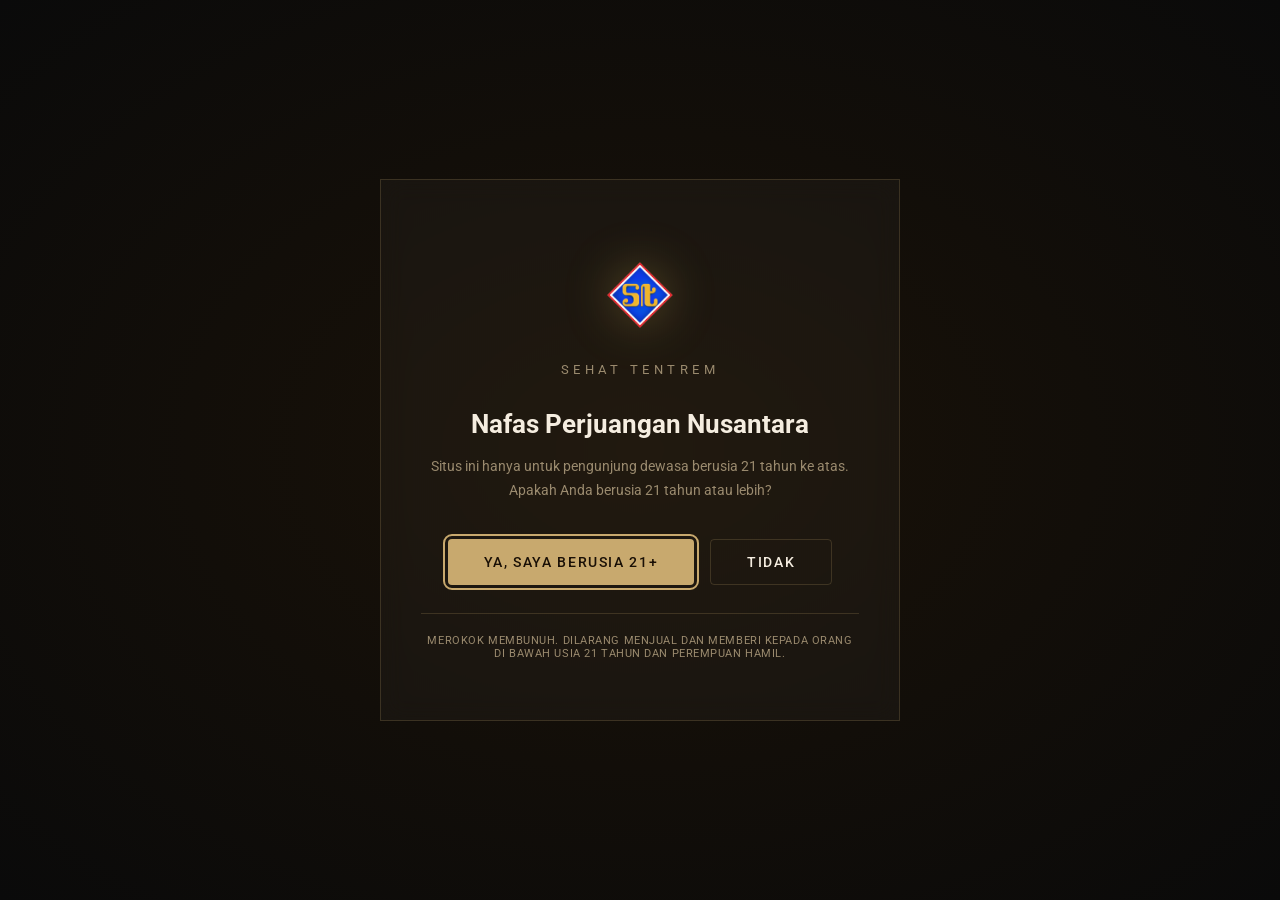
==== index.html @ 1904d0c4 "chore: sync preview from d7d0b0b" ====
<!DOCTYPE html>
<html lang="id">
<head>
  <meta name="robots" content="noindex, nofollow">
  <meta charset="UTF-8" />
  <meta name="viewport" content="width=device-width, initial-scale=1.0" />
  <title>ST Sehat Tentrem – Nafas Perjuangan Nusantara</title>
  <meta name="description" content="Informasi perusahaan dan produk Sigaret Kretek Tangan (SKT) PT Sehat Tentrem Jaya Lestari." />
  <meta name="theme-color" content="#0a0a0a" />
  <meta name="store-locator-url" content="https://info-st.com/location" />
  <meta name="store-locator-version" content="external-v1" />
  <meta name="whatsapp-fallback" content="6281335730002" />
  <link rel="icon" href="assets/images/brand/favicon.png" type="image/png" />
  <link rel="preconnect" href="https://fonts.googleapis.com" />
  <link rel="preconnect" href="https://fonts.gstatic.com" crossorigin />
  <link href="https://fonts.googleapis.com/css2?family=Roboto:ital,wght@0,300;0,400;0,500;0,700;0,900;1,400&display=swap" rel="stylesheet" />
  <link rel="stylesheet" href="assets/css/style.css" />
  <!-- Umami Analytics (Open Source) -->
  <script type="application/ld+json">
  {
    "@context": "https://schema.org",
    "@type": "Organization",
    "name": "PT Sehat Tentrem Jaya Lestari",
    "alternateName": "ST Sehat Tentrem",
    "url": "https://info-st.com/",
    "logo": "https://info-st.com/assets/images/optimized/logo-st.png",
    "telephone": "+6281335730002",
    "address": {
      "@type": "PostalAddress",
      "streetAddress": "Jln Soekarno Hatta no. 22, Nglungge, Peterongan",
      "addressLocality": "Jombang",
      "addressRegion": "Jawa Timur",
      "addressCountry": "ID"
    },
    "sameAs": [
      "https://www.instagram.com/sehattentremcenter",
      "https://www.facebook.com/SehatTentremCenter/",
      "https://www.youtube.com/@SehatTentremOfficial",
      "https://x.com/ST_sehattentrem"
    ]
  }
  </script>
</head>
<body>

  <!-- SACRED HEADER BAR -->
  <div class="sacred-bar">
    <span class="sacred-bar__text">ATAS BERKAT ROCHMAT ALLOH YANG MAHA KUASA</span>
  </div>

  <!-- AGE GATE OVERLAY -->
  <div id="age-gate" class="age-gate" role="dialog" aria-modal="true" aria-label="Verifikasi usia 21 tahun ke atas">
    <div class="age-gate__bg"></div>
    <div class="age-gate__content">
      <div class="age-gate__logo">
        <img src="assets/images/optimized/logo-st.png" width="512" height="512" alt="ST Sehat Tentrem" class="age-gate__logo-img" fetchpriority="high" decoding="async" onerror="this.style.display='none'; this.nextElementSibling.style.display='block'" />
        <span class="age-gate__logo-fallback" style="display:none">ST</span>
      </div>
      <p class="age-gate__tagline">Sehat Tentrem</p>
      <h2 class="age-gate__title">Nafas Perjuangan Nusantara</h2>
      <p class="age-gate__desc">Situs ini hanya untuk pengunjung dewasa berusia 21 tahun ke atas. Apakah Anda berusia 21 tahun atau lebih?</p>
      <div class="age-gate__actions">
        <button id="age-yes" class="btn btn--gold">Ya, Saya Berusia 21+</button>
        <button id="age-no" class="btn btn--outline">Tidak</button>
      </div>
      <p class="age-gate__warning">Merokok membunuh. Dilarang menjual dan memberi kepada orang di bawah usia 21 tahun dan perempuan hamil.</p>
    </div>
  </div>

  <!-- MAIN SITE (hidden until age verified) -->
  <div id="main-site" class="main-site hidden">

    <!-- NAVBAR -->
    <header id="navbar" class="navbar">
      <div class="navbar__inner container">
        <a href="#hero" class="navbar__logo" aria-label="Kembali ke beranda">
          <img src="assets/images/optimized/logo-st.png" width="512" height="512" alt="ST Sehat Tentrem Logo" decoding="async" onerror="this.style.display='none'; this.nextElementSibling.style.display='flex'" />
          <span class="navbar__logo-text" style="display:none">ST</span>
        </a>
        <nav class="navbar__nav" id="main-nav">
          <a href="#hero" class="nav-link">Beranda</a>
          <a href="#about" class="nav-link">Tentang Kami</a>
          <a href="#products" class="nav-link">Produk</a>
          <a href="#ambassador" class="nav-link">Ambassador</a>
          <a href="#inspirasi" class="nav-link">Event</a>
          <a href="#csr" class="nav-link">CSR</a>
          <a href="#cerita" class="nav-link">Cerita ST</a>
          <a href="#kontak" class="nav-link">Kontak</a>
          <a href="https://info-st.com/location" target="_blank" rel="noopener" class="nav-link nav-link--cta cta-store-locator" data-cta-type="nav" data-product="general">Cari Outlet</a>
        </nav>
        <button class="navbar__hamburger" id="hamburger" aria-label="Menu" aria-expanded="false">
          <span></span><span></span><span></span>
        </button>
      </div>
      <div class="navbar__backdrop" id="nav-backdrop" aria-hidden="true"></div>
    </header>

    <!-- HERO SECTION -->
    <section id="hero" class="hero">
      <div class="hero__slider" id="hero-slider">
        <div class="hero__slide active" data-background="assets/images/optimized/hero-1.jpg" style="background-image:url('assets/images/optimized/hero-1.jpg')">
          <div class="hero__slide-inner fallback-bg-1"></div>
          <div class="hero__slide-caption">Dari Jombang — Untuk Indonesia Raya</div>
        </div>
        <div class="hero__slide" data-background="assets/images/optimized/hero-2.jpg">
          <div class="hero__slide-inner fallback-bg-2"></div>
          <div class="hero__slide-caption">Nafas Perjuangan Nusantara</div>
        </div>
        <div class="hero__slide" data-background="assets/images/optimized/hero-3.jpg">
          <div class="hero__slide-inner fallback-bg-3"></div>
          <div class="hero__slide-caption">Brand Ambassador ST · Untuk Indonesia Raya</div>
        </div>
      </div>
      <!-- Aurora Gradient Overlay (Apple Style) -->
      <div class="hero__aurora">
        <div class="aurora-blob aurora-blob--1"></div>
        <div class="aurora-blob aurora-blob--2"></div>
        <div class="aurora-blob aurora-blob--3"></div>
      </div>
      <div class="hero__overlay"></div>
      <div class="hero__content container">
        <p class="hero__eyebrow">Digagas 2013 · Berdiri 2017<span class="hero__eyebrow-tag">Untuk Indonesia Raya</span></p>
        <h1 class="hero__title">
          <img src="assets/images/optimized/logo_teksST.png" width="900" height="375" alt="Sehat Tentrem" class="hero__title-img" loading="lazy" decoding="async" />
        </h1>
        <p class="hero__subtitle">Kretek warisan yang bertemu teknologi masa kini,<br>untuk kebanggaan dan kesejahteraan Indonesia.</p>
        
        <div style="display:flex; flex-direction:column; gap:16px; align-items:flex-start;">
          <button id="hero-cta-store" class="btn btn--gold hero__cta" type="button">
            <svg viewBox="0 0 24 24" width="20" height="20" fill="currentColor" style="vertical-align: text-bottom; margin-right: 8px;">
              <path d="M12 2C8.13 2 5 5.13 5 9c0 5.25 7 13 7 13s7-7.75 7-13c0-3.87-3.13-7-7-7zm0 9.5c-1.38 0-2.5-1.12-2.5-2.5s1.12-2.5 2.5-2.5 2.5 1.12 2.5 2.5-1.12 2.5-2.5 2.5z"/>
            </svg>
            Temukan Outlet Terdekat
          </button>
          
          <a id="hero-explore-link" href="#products" class="btn btn--outline btn--sm" style="border:none; border-bottom: 1px solid var(--gold); border-radius:0; padding:4px 0; color:var(--text-muted); font-size: 0.8rem; margin-top: 8px; align-self: flex-start; text-transform: uppercase;">
            Jelajahi Produk Kami <span class="explore-arrow-right">→</span><span class="explore-arrow-down" style="display:none">↓</span>
          </a>
        </div>
      </div>
      <div class="hero__dots" id="hero-dots">
        <button class="hero__dot active" type="button" data-idx="0" aria-label="Tampilkan slide 1" aria-pressed="true"></button>
        <button class="hero__dot" type="button" data-idx="1" aria-label="Tampilkan slide 2" aria-pressed="false"></button>
        <button class="hero__dot" type="button" data-idx="2" aria-label="Tampilkan slide 3" aria-pressed="false"></button>
      </div>
      <div class="hero__scroll-hint">
        <span>Scroll</span>
        <div class="hero__scroll-line"></div>
      </div>
    </section>

    <!-- MARQUEE STRIP -->
    <div class="marquee-strip">
      <div class="marquee-track">
        <span>Sehat Tentrem</span><span class="sep">✦</span>
        <span>Untuk Indonesia Raya</span><span class="sep">✦</span>
        <span>Kretek Tangan Premium</span><span class="sep">✦</span>
        <span>Sejak 2013</span><span class="sep">✦</span>
        <span>Jombang · Jawa Timur</span><span class="sep">✦</span>
        <span>Sehat Tentrem</span><span class="sep">✦</span>
        <span>Untuk Indonesia Raya</span><span class="sep">✦</span>
        <span>Kretek Tangan Premium</span><span class="sep">✦</span>
        <span>Sejak 2013</span><span class="sep">✦</span>
        <span>Jombang · Jawa Timur</span><span class="sep">✦</span>
      </div>
    </div>

    <!-- SOCIAL VALIDATION SECTION -->
    <section class="social-validation section" style="padding: 60px 0; border-bottom: 1px solid var(--border); background: var(--dark-2);">
      <div class="container" style="text-align: center;">
        <p class="section-eyebrow" style="margin-bottom: 24px;">Lebih dekat dari yang Anda kira</p>
        <div style="display: flex; justify-content: center; gap: 60px; flex-wrap: wrap;">
          <div style="display: flex; flex-direction: column; align-items: center;">
            <span class="count-up" style="font-family: 'Roboto', sans-serif; font-size: 3rem; font-weight: 700; color: var(--gold); line-height: 1;">34</span>
            <span style="font-size: 0.8rem; letter-spacing: 0.2em; text-transform: uppercase; color: var(--text-muted); margin-top: 8px;">Provinsi</span>
          </div>
          <div style="display: flex; flex-direction: column; align-items: center;">
            <span class="count-up" style="font-family: 'Roboto', sans-serif; font-size: 3rem; font-weight: 700; color: var(--gold); line-height: 1;">8600+</span>
            <span style="font-size: 0.8rem; letter-spacing: 0.2em; text-transform: uppercase; color: var(--text-muted); margin-top: 8px;">Outlet Terdata</span>
          </div>
          <div style="display: flex; flex-direction: column; align-items: center;">
            <span class="count-up" style="font-family: 'Roboto', sans-serif; font-size: 3rem; font-weight: 700; color: var(--gold); line-height: 1;">100%</span>
            <span style="font-size: 0.8rem; letter-spacing: 0.2em; text-transform: uppercase; color: var(--text-muted); margin-top: 8px;">Nusantara</span>
          </div>
        </div>
      </div>
    </section>

    <!-- ABOUT SECTION -->
    <section id="about" class="about section">
      <div class="container about__grid">
        <div class="about__image reveal-left">
          <div class="about__img-wrapper">
            <img src="assets/images/optimized/about-st.jpg" width="1280" height="720" alt="Tentang ST Sehat Tentrem" loading="lazy" decoding="async" onerror="this.parentElement.classList.add('about__img--fallback')" />
          </div>
          <div class="about__badge">
            <span class="about__badge-year">2017</span>
            <span class="about__badge-label">Berdiri Resmi</span>
          </div>
        </div>
        <div class="about__text reveal-right">
          <p class="section-eyebrow">Tentang Kami</p>
          <h2 class="section-title">Dari Jombang, <em>Untuk Indonesia Raya</em></h2>
          <p class="about__body">PT Sehat Tentrem Jaya Lestari <em>resmi berdiri pada 2017</em>, digagas sejak 2013 oleh <em>M. Subchi Azal Tsani (Mas Bechi)</em> — putra Kiai Moch. Mukhtar Mu'thi, Mursyid Thoriqoh Shiddiqiyyah. Berawal dari keprihatinan terhadap kondisi ekonomi umat, beliau merintis usaha dari lingkungan Pesantren Majma'al Bachroin Chubbul Wathon Minal Iman Shiddiqiyyah, Jombang.</p>
          <p class="about__body">Lebih dari sekadar industri rokok, ST adalah <em>gerakan dakwah</em>: dakwah keimanan kepada Allah, dakwah kemanusiaan untuk sesama, dan dakwah kealaman untuk bumi Nusantara. Setiap batang kretek yang terracik adalah wujud nyata dari semangat <em>"Untuk Indonesia Raya"</em> — membangun kemandirian ekonomi umat dari tanah Jawa Timur.</p>
          <p class="about__body">Kini ST telah berkembang menjadi ekosistem bisnis: <em>Kopi Tombo</em>, <em>Susu Tombo ST</em>, <em>ST Beverage</em>, <em>Klambi ST</em>, <em>Mumtaaj Scarf</em>, dan <em>Musik Sehat Tentrem (MST)</em> — semuanya bergerak dalam satu nafas besar: Indonesia Raya.</p>
          <div class="about__stats">
            <div class="stat-item">
              <span class="stat-num count-up">10</span>
              <span class="stat-label">Varian Produk</span>
            </div>
            <div class="stat-item">
              <span class="stat-num count-up">700+</span>
              <span class="stat-label">Karyawan</span>
            </div>
            <div class="stat-item">
              <span class="stat-num count-up">70+</span>
              <span class="stat-label">Mitra/Cabang</span>
            </div>
          </div>
        </div>
      </div>
    </section>

    <!-- PHILOSOPHY BANNER -->
    <section class="philosophy">
      <div class="philosophy__bg"></div>
      <div class="container philosophy__inner">
        <blockquote class="philosophy__quote reveal-up">
          <span class="philosophy__open-q">"</span>
          Kretek warisan yang bertemu teknologi masa kini —<br/><em>untuk kebanggaan dan kesejahteraan Indonesia.</em>
          <span class="philosophy__close-q">"</span>
        </blockquote>
      </div>
    </section>

    <!-- PRODUCTS SECTION -->
    <section id="products" class="products section">
      <div class="container">
        <div class="section-header reveal-up">
          <p class="section-eyebrow">Koleksi Produk</p>
          <h2 class="section-title">Sigaret Kretek Tangan <em>Pilihan Nusantara</em></h2>
          <p class="section-desc">Diracik dari tembakau pilihan, cengkih, jinten, dan rempah-rempah Nusantara — setiap varian ST adalah karya yang lahir dari hati, untuk Indonesia Raya.</p>
          <p class="section-note">Harga bervariasi per wilayah · <a href="https://info-st.com/location" target="_blank" rel="noopener">Cari toko terdekat →</a></p>
        </div>
        <div class="products__filter" id="products-filter" role="group" aria-label="Filter kategori produk">
          <button class="filter-chip is-active" data-filter="all" type="button" aria-pressed="true">Semua</button>
          <button class="filter-chip" data-filter="premium" type="button" aria-pressed="false">Premium</button>
          <button class="filter-chip" data-filter="seimbang" type="button" aria-pressed="false">Seimbang</button>
          <button class="filter-chip" data-filter="bold" type="button" aria-pressed="false">Bold</button>
          <button class="filter-chip" data-filter="electron" type="button" aria-pressed="false">Electron</button>
          <button class="filter-chip" data-filter="slim" type="button" aria-pressed="false">Slim</button>
          <button class="filter-chip" data-filter="putih" type="button" aria-pressed="false">Putih</button>
        </div>
        <div class="products__grid" id="products-grid" aria-live="polite">
          <div class="product-card product-card--featured reveal-up" data-delay="0" data-category="bold" id="product-matursuwon">
            <div class="product-card__img-wrap">
              <img src="assets/images/optimized/product-matursuwun.jpg" width="1200" height="720" alt="Matur Suwon SM" loading="lazy" decoding="async" onerror="this.parentElement.classList.add('product-card__img--fallback')" />
              <div class="product-card__overlay"><a href="https://info-st.com/location" target="_blank" rel="noopener" class="btn btn--gold btn--sm">Cari Toko</a></div>
            </div>
            <div class="product-card__info">
              <h3 class="product-card__name">Matur Suwon SM</h3>
              <p class="product-card__desc">Matur Suwon SM adalah varian Sehat Tentrem dengan harga paling terjangkau namun dengan rasa yang tidak kalah dari varian lainnya. Varian SM menghasilkan rasa yang lebih gurih dan tebal, tapi masih tetap halus. Dalam bahasa Jawa Matur Suwon berarti “Terima Kasih”, wujud rasa terima kasih kami untuk Rakyat Indonesia.</p>
              <div class="product-card__footer">
                <span class="product-card__tag">SKT · Bold</span>
                <a href="https://info-st.com/location" target="_blank" rel="noopener" class="product-card__action cta-store-locator" data-cta-type="product-card" data-product="matur-suwon">Cari Outlet <span aria-hidden="true">→</span></a>
              </div>
            </div>
          </div>
          <div class="product-card product-card--featured reveal-up" data-delay="50" data-category="bold" id="product-raos-ngeten-puron">
            <div class="product-card__img-wrap">
              <img src="assets/images/optimized/product-raos-ngeten-puron.jpg" width="1200" height="720" alt="Raos Ngeten Puron" loading="lazy" decoding="async" onerror="this.parentElement.classList.add('product-card__img--fallback')" />
              <div class="product-card__overlay"><a href="https://info-st.com/location" target="_blank" rel="noopener" class="btn btn--gold btn--sm">Cari Toko</a></div>
            </div>
            <div class="product-card__info">
              <h3 class="product-card__name">Raos Ngeten Puron</h3>
              <p class="product-card__desc">Kretek Sehat Tentrem Raos Ngeten Puron mengandung tembakau yang diformulasikan dengan berbagai jenis rempah-rempah. Rasanya yang paling tebal di antara varian Sehat Tentrem lainnya membuat Raos Ngeten Puron cocok untuk penikmat rasa yang kuat. Dari segi nama, “Raos Ngeten Puron” memiliki makna sifat yang menerima apa adanya.</p>
              <div class="product-card__footer">
                <span class="product-card__tag">SKT · Bold</span>
                <a href="https://info-st.com/location" target="_blank" rel="noopener" class="product-card__action cta-store-locator" data-cta-type="product-card" data-product="raos-ngeten-puron">Cari Outlet <span aria-hidden="true">→</span></a>
              </div>
            </div>
          </div>
          <div class="product-card product-card--featured reveal-up" data-delay="100" data-category="seimbang" id="product-raos-ngeten-mawon">
            <div class="product-card__img-wrap">
              <img src="assets/images/optimized/product-raos-ngeten-mawon.jpg" width="1200" height="720" alt="Raos Ngeten Mawon" loading="lazy" decoding="async" onerror="this.parentElement.classList.add('product-card__img--fallback')" />
              <div class="product-card__overlay"><a href="https://info-st.com/location" target="_blank" rel="noopener" class="btn btn--gold btn--sm">Cari Toko</a></div>
            </div>
            <div class="product-card__info">
              <h3 class="product-card__name">Raos Ngeten Mawon</h3>
              <p class="product-card__desc">Rasa Raos Ngeten Mawon seimbang antara kuat dan halus. Tembakau yang digunakan berkualitas medium, namun masih lebih tinggi kualitasnya dibandingkan Matur Suwon dan Raos Ngeten Puron. Campuran rempah-rempahnya mirip dengan varian premium ST, sehingga penikmatnya dapat merasakan sedikit cita rasa premium dengan harga yang lebih terjangkau.</p>
              <div class="product-card__footer">
                <span class="product-card__tag">SKT · Seimbang</span>
                <a href="https://info-st.com/location" target="_blank" rel="noopener" class="product-card__action cta-store-locator" data-cta-type="product-card" data-product="raos-ngeten-mawon">Cari Outlet <span aria-hidden="true">→</span></a>
              </div>
            </div>
          </div>
          <div class="product-card product-card--secondary reveal-up" data-delay="150" data-category="seimbang" id="product-merah-putih">
            <div class="product-card__img-wrap">
              <img src="assets/images/optimized/product-merahputih.jpg" width="1200" height="720" alt="Merah Putih" loading="lazy" decoding="async" onerror="this.parentElement.classList.add('product-card__img--fallback')" />
              <div class="product-card__overlay"><a href="https://info-st.com/location" target="_blank" rel="noopener" class="btn btn--gold btn--sm">Cari Toko</a></div>
            </div>
            <div class="product-card__info">
              <h3 class="product-card__name">Merah Putih</h3>
              <p class="product-card__desc">Merah Putih awalnya dirilis dalam rangka mensyukuri nikmat kemerdekaan bangsa Indonesia dan berdirinya NKRI pada bulan Agustus, kemudian diproduksi menjadi varian tetap Kretek Sehat Tentrem. Merah Putih memiliki rasa yang halus dan gurih, terbuat dari tembakau berkualitas dan formulasi campuran rempah-rempah. Kini hadir dengan kualitas rasa yang makin stabil dan kemasan baru.</p>
              <div class="product-card__footer">
                <span class="product-card__tag">SKT · Seimbang</span>
                <a href="https://info-st.com/location" target="_blank" rel="noopener" class="product-card__action cta-store-locator" data-cta-type="product-card" data-product="merah-putih">Cari Outlet <span aria-hidden="true">→</span></a>
              </div>
            </div>
          </div>
          <div class="product-card product-card--secondary reveal-up" data-delay="200" data-category="electron" id="product-blokosutho">
            <div class="product-card__img-wrap">
              <img src="assets/images/optimized/product-blokosutho.jpg" width="1200" height="720" alt="Alastu Blokosutho" loading="lazy" decoding="async" onerror="this.parentElement.classList.add('product-card__img--fallback')" />
              <div class="product-card__overlay"><a href="https://info-st.com/location" target="_blank" rel="noopener" class="btn btn--gold btn--sm">Cari Toko</a></div>
            </div>
            <div class="product-card__info">
              <h3 class="product-card__name">Alastu Blokosutho</h3>
              <p class="product-card__desc">Alastu Blokosutho — dalam bahasa Jawa, Blokosutho berarti “terus terang” atau “apa adanya”. Terbuat dari tembakau kualitas tinggi dan formulasi rempah-rempah khusus. Alastu Blokosutho memiliki rasa yang khas dengan kekayaan rempah-rempah yang terkandung di dalamnya.</p>
              <div class="product-card__footer">
                <span class="product-card__tag">SKT · Electron</span>
                <a href="https://info-st.com/location" target="_blank" rel="noopener" class="product-card__action cta-store-locator" data-cta-type="product-card" data-product="blokosutho">Cari Outlet <span aria-hidden="true">→</span></a>
              </div>
            </div>
          </div>
          <div class="product-card product-card--secondary reveal-up" data-delay="250" data-category="slim" id="product-getszemani">
            <div class="product-card__img-wrap">
              <img src="assets/images/optimized/product-getzemani.jpg" width="1200" height="720" alt="Getszemani" loading="lazy" decoding="async" onerror="this.parentElement.classList.add('product-card__img--fallback')" />
              <div class="product-card__overlay"><a href="https://info-st.com/location" target="_blank" rel="noopener" class="btn btn--gold btn--sm">Cari Toko</a></div>
            </div>
            <div class="product-card__info">
              <h3 class="product-card__name">Getszemani</h3>
              <p class="product-card__desc">Getszemani merupakan satu-satunya kretek Sehat Tentrem yang mempunyai siluet ramping (slim). Rasanya khas kretek namun tetap halus dan ringan untuk dihisap — perpaduan yang cocok antara kretek dan slim. Cocok untuk Anda yang sebelumnya terbiasa dengan rokok berfilter dan ingin mulai menjelajahi kretek. Nama Getszemani diambil dari Getsemani atau Gethsemane, nama sebuah taman di kaki Bukit Zaitun di timur Yerusalem.</p>
              <div class="product-card__footer">
                <span class="product-card__tag">SKT · Slim</span>
                <a href="https://info-st.com/location" target="_blank" rel="noopener" class="product-card__action cta-store-locator" data-cta-type="product-card" data-product="gets-zemani">Cari Outlet <span aria-hidden="true">→</span></a>
              </div>
            </div>
          </div>
          <div class="product-card product-card--secondary reveal-up" data-delay="300" data-category="premium" id="product-raos-paling-eco">
            <div class="product-card__img-wrap">
              <img src="assets/images/optimized/product-raos-paling-eco.jpg" width="1200" height="720" alt="Raos Paling Eco" loading="lazy" decoding="async" onerror="this.parentElement.classList.add('product-card__img--fallback')" />
              <div class="product-card__overlay"><a href="https://info-st.com/location" target="_blank" rel="noopener" class="btn btn--gold btn--sm">Cari Toko</a></div>
            </div>
            <div class="product-card__info">
              <h3 class="product-card__name">Raos Paling Eco</h3>
              <p class="product-card__desc">Raos Paling Eco dalam bahasa Jawa berarti “Rasa Paling Enak”. Terbuat dari tembakau dan cengkeh berkualitas, diformulasikan dengan rempah-rempah dan campuran madu murni yang bermutu tinggi. Rasanya nikmat, sedap, manis, halus, dan beraroma harum. Meskipun ukurannya relatif panjang, Raos Paling Eco tetap ringan untuk dihisap dan nyaman di tenggorokan.</p>
              <div class="product-card__footer">
                <span class="product-card__tag">SKT · Premium</span>
                <a href="https://info-st.com/location" target="_blank" rel="noopener" class="product-card__action cta-store-locator" data-cta-type="product-card" data-product="raos-paling-eco">Cari Outlet <span aria-hidden="true">→</span></a>
              </div>
            </div>
          </div>
          <div class="product-card product-card--secondary reveal-up" data-delay="350" data-category="putih" id="product-cafetin">
            <div class="product-card__img-wrap">
              <img src="assets/images/optimized/product-cafetin.jpg" width="1200" height="720" alt="Alastu Caffetin" loading="lazy" decoding="async" onerror="this.parentElement.classList.add('product-card__img--fallback')" />
              <div class="product-card__overlay"><a href="https://info-st.com/location" target="_blank" rel="noopener" class="btn btn--gold btn--sm">Cari Toko</a></div>
            </div>
            <div class="product-card__info">
              <h3 class="product-card__name">Alastu Caffetin</h3>
              <p class="product-card__desc">Alastu Caffetin merupakan rokok kretek putih — sebuah pernyataan yang melawan paradigma bahwa rokok putih adalah rokok berfilter. Caffetin adalah singkatan dari “Caffeine” dan “Nicotine”. Seperti namanya, Alastu Caffetin didominasi kandungan kafein dan nikotin. Dari campuran tembakau serta formulasi khusus rempah-rempah berkualitas tinggi, rasanya ringan ketika dihisap namun tetap gurih dan nikmat.</p>
              <div class="product-card__footer">
                <span class="product-card__tag">SKT Putih · Caffeine</span>
                <a href="https://info-st.com/location" target="_blank" rel="noopener" class="product-card__action cta-store-locator" data-cta-type="product-card" data-product="alastu-caffetin">Cari Outlet <span aria-hidden="true">→</span></a>
              </div>
            </div>
          </div>
          <div class="product-card product-card--secondary reveal-up" data-delay="400" data-category="premium" id="product-rpe-spesial-oxy">
            <div class="product-card__img-wrap">
              <img src="assets/images/optimized/product-rpe-spesial-oxy.jpg" width="1200" height="720" alt="Raos Paling Eco Spesial Oxy" loading="lazy" decoding="async" onerror="this.parentElement.classList.add('product-card__img--fallback')" />
              <div class="product-card__overlay"><a href="https://info-st.com/location" target="_blank" rel="noopener" class="btn btn--gold btn--sm">Cari Toko</a></div>
            </div>
            <div class="product-card__info">
              <h3 class="product-card__name">RPE Spesial Oxy</h3>
              <p class="product-card__desc">Sedikit berbeda dengan Raos Paling Eco, Raos Paling Eco Spesial Oxy memiliki sensasi yang unik sesuai dengan namanya. Disertai boost oxygen melalui teknologi Oxytron, varian ini menawarkan pengalaman rasa yang lebih hidup. Tembakau dan cengkeh berkualitas tinggi dengan formulasi rasa dari rempah-rempah Indonesia menciptakan hentakan rasa yang lebih tajam, namun dengan hisapan yang tetap smooth.</p>
              <div class="product-card__footer">
                <span class="product-card__tag">SKT · Oxytron</span>
                <a href="https://info-st.com/location" target="_blank" rel="noopener" class="product-card__action cta-store-locator" data-cta-type="product-card" data-product="rpe-spesial-oxy">Cari Outlet <span aria-hidden="true">→</span></a>
              </div>
            </div>
          </div>
          <div class="product-card product-card--secondary reveal-up" data-delay="450" data-category="premium" id="product-syifaa">
            <div class="product-card__img-wrap">
              <img src="assets/images/optimized/product-syifa.jpg" width="1200" height="720" alt="Syifaa" loading="lazy" decoding="async" onerror="this.parentElement.classList.add('product-card__img--fallback')" />
              <div class="product-card__overlay"><a href="https://info-st.com/location" target="_blank" rel="noopener" class="btn btn--gold btn--sm">Cari Toko</a></div>
            </div>
            <div class="product-card__info">
              <h3 class="product-card__name">Syifaa</h3>
              <p class="product-card__desc">Penamaan “Syifaa” berdasarkan kata dalam bahasa Arab Syifaa’ (شِفَاء) yang berarti “obat”. Di dalam kandungan Syifaa’ terdapat tembakau dengan kualitas terbaik di antara varian yang lain, dilengkapi formulasi dari campuran rempah-rempah yang lebih intens, serta madu murni dengan mutu tertinggi. Ukurannya yang lebih panjang menjadikannya varian ultra premium Sehat Tentrem.</p>
              <div class="product-card__footer">
                <span class="product-card__tag">SKT · Ultra Premium</span>
                <a href="https://info-st.com/location" target="_blank" rel="noopener" class="product-card__action cta-store-locator" data-cta-type="product-card" data-product="syifaa">Cari Outlet <span aria-hidden="true">→</span></a>
              </div>
            </div>
          </div>
        </div>
        <button class="products__more btn btn--outline" id="products-more" type="button" aria-expanded="false">Lihat semua produk <span aria-hidden="true">↓</span></button>
      </div>
    </section>

    <!-- BRAND AMBASSADOR SECTION -->
    <section id="ambassador" class="ambassador section section--dark">
      <div class="container">
        <div class="section-header reveal-up">
          <p class="section-eyebrow">Brand Ambassador</p>
          <h2 class="section-title">Wajah <em>Sehat Tentrem</em></h2>
          <p class="section-desc">Mereka yang mewakili semangat "Untuk Indonesia Raya" — jiwa-jiwa autentik yang menginspirasi jutaan insan Indonesia.</p>
        </div>
        <div class="ambassador__grid">
          <a class="amb-card reveal-up" data-delay="0"
             href="https://www.instagram.com/indraqadarsih/"
             target="_blank" rel="noopener noreferrer"
             aria-label="Lihat Instagram Indra Q (@indraqadarsih)">
            <div class="amb-card__img">
              <img src="assets/images/optimized/ambassador-indra.jpg" width="900" height="1125" alt="Indra Q – Brand Ambassador ST" loading="lazy" decoding="async" />
              <div class="amb-card__overlay" aria-hidden="true">
                <svg class="amb-card__ig-icon" viewBox="0 0 24 24" fill="currentColor">
                  <path d="M12 2.163c3.204 0 3.584.012 4.85.07 3.252.148 4.771 1.691 4.919 4.919.058 1.265.069 1.645.069 4.849 0 3.205-.012 3.584-.069 4.849-.149 3.225-1.664 4.771-4.919 4.919-1.266.058-1.644.07-4.85.07-3.204 0-3.584-.012-4.849-.07-3.26-.149-4.771-1.699-4.919-4.92-.058-1.265-.07-1.644-.07-4.849 0-3.204.013-3.583.07-4.849.149-3.227 1.664-4.771 4.919-4.919 1.266-.057 1.645-.069 4.849-.069zm0-2.163C8.741 0 8.333.014 7.053.072 2.695.272.273 2.69.073 7.052.014 8.333 0 8.741 0 12c0 3.259.014 3.668.072 4.948.2 4.358 2.618 6.78 6.98 6.98C8.333 23.986 8.741 24 12 24s3.668-.014 4.948-.072c4.354-.2 6.782-2.618 6.979-6.98.059-1.28.073-1.689.073-4.948 0-3.259-.014-3.667-.072-4.947-.196-4.354-2.617-6.78-6.979-6.98C15.668.014 15.259 0 12 0zm0 5.838a6.162 6.162 0 100 12.324 6.162 6.162 0 000-12.324zM12 16a4 4 0 110-8 4 4 0 010 8zm6.406-11.845a1.44 1.44 0 100 2.881 1.44 1.44 0 000-2.881z"/>
                </svg>
                <span class="amb-card__ig-label">Lihat Instagram</span>
                <span class="amb-card__ig-handle">@indraqadarsih</span>
              </div>
            </div>
            <div class="amb-card__info">
              <h3 class="amb-card__name">Indra Q</h3>
              <p class="amb-card__role">Brand Ambassador</p>
              <span class="amb-card__ig-chip" aria-hidden="true">
                <svg class="amb-card__ig-icon-mini" viewBox="0 0 24 24" fill="currentColor"><path d="M12 2.163c3.204 0 3.584.012 4.85.07 3.252.148 4.771 1.691 4.919 4.919.058 1.265.069 1.645.069 4.849 0 3.205-.012 3.584-.069 4.849-.149 3.225-1.664 4.771-4.919 4.919-1.266.058-1.644.07-4.85.07-3.204 0-3.584-.012-4.849-.07-3.26-.149-4.771-1.699-4.919-4.92-.058-1.265-.07-1.644-.07-4.849 0-3.204.013-3.583.07-4.849.149-3.227 1.664-4.771 4.919-4.919 1.266-.057 1.645-.069 4.849-.069zm0-2.163C8.741 0 8.333.014 7.053.072 2.695.272.273 2.69.073 7.052.014 8.333 0 8.741 0 12c0 3.259.014 3.668.072 4.948.2 4.358 2.618 6.78 6.98 6.98C8.333 23.986 8.741 24 12 24s3.668-.014 4.948-.072c4.354-.2 6.782-2.618 6.979-6.98.059-1.28.073-1.689.073-4.948 0-3.259-.014-3.667-.072-4.947-.196-4.354-2.617-6.78-6.979-6.98C15.668.014 15.259 0 12 0zm0 5.838a6.162 6.162 0 100 12.324 6.162 6.162 0 000-12.324zM12 16a4 4 0 110-8 4 4 0 010 8zm6.406-11.845a1.44 1.44 0 100 2.881 1.44 1.44 0 000-2.881z"/></svg>
                @indraqadarsih
              </span>
            </div>
          </a>
          <a class="amb-card reveal-up" data-delay="150"
             href="https://www.instagram.com/indrobass/"
             target="_blank" rel="noopener noreferrer"
             aria-label="Lihat Instagram Indro H (@indrobass)">
            <div class="amb-card__img">
              <img src="assets/images/optimized/ambassador-indro.jpg" width="900" height="1125" alt="Indro H – Brand Ambassador ST" loading="lazy" decoding="async" />
              <div class="amb-card__overlay" aria-hidden="true">
                <svg class="amb-card__ig-icon" viewBox="0 0 24 24" fill="currentColor">
                  <path d="M12 2.163c3.204 0 3.584.012 4.85.07 3.252.148 4.771 1.691 4.919 4.919.058 1.265.069 1.645.069 4.849 0 3.205-.012 3.584-.069 4.849-.149 3.225-1.664 4.771-4.919 4.919-1.266.058-1.644.07-4.85.07-3.204 0-3.584-.012-4.849-.07-3.26-.149-4.771-1.699-4.919-4.92-.058-1.265-.07-1.644-.07-4.849 0-3.204.013-3.583.07-4.849.149-3.227 1.664-4.771 4.919-4.919 1.266-.057 1.645-.069 4.849-.069zm0-2.163C8.741 0 8.333.014 7.053.072 2.695.272.273 2.69.073 7.052.014 8.333 0 8.741 0 12c0 3.259.014 3.668.072 4.948.2 4.358 2.618 6.78 6.98 6.98C8.333 23.986 8.741 24 12 24s3.668-.014 4.948-.072c4.354-.2 6.782-2.618 6.979-6.98.059-1.28.073-1.689.073-4.948 0-3.259-.014-3.667-.072-4.947-.196-4.354-2.617-6.78-6.979-6.98C15.668.014 15.259 0 12 0zm0 5.838a6.162 6.162 0 100 12.324 6.162 6.162 0 000-12.324zM12 16a4 4 0 110-8 4 4 0 010 8zm6.406-11.845a1.44 1.44 0 100 2.881 1.44 1.44 0 000-2.881z"/>
                </svg>
                <span class="amb-card__ig-label">Lihat Instagram</span>
                <span class="amb-card__ig-handle">@indrobass</span>
              </div>
            </div>
            <div class="amb-card__info">
              <h3 class="amb-card__name">Indro H</h3>
              <p class="amb-card__role">Brand Ambassador</p>
              <span class="amb-card__ig-chip" aria-hidden="true">
                <svg class="amb-card__ig-icon-mini" viewBox="0 0 24 24" fill="currentColor"><path d="M12 2.163c3.204 0 3.584.012 4.85.07 3.252.148 4.771 1.691 4.919 4.919.058 1.265.069 1.645.069 4.849 0 3.205-.012 3.584-.069 4.849-.149 3.225-1.664 4.771-4.919 4.919-1.266.058-1.644.07-4.85.07-3.204 0-3.584-.012-4.849-.07-3.26-.149-4.771-1.699-4.919-4.92-.058-1.265-.07-1.644-.07-4.849 0-3.204.013-3.583.07-4.849.149-3.227 1.664-4.771 4.919-4.919 1.266-.057 1.645-.069 4.849-.069zm0-2.163C8.741 0 8.333.014 7.053.072 2.695.272.273 2.69.073 7.052.014 8.333 0 8.741 0 12c0 3.259.014 3.668.072 4.948.2 4.358 2.618 6.78 6.98 6.98C8.333 23.986 8.741 24 12 24s3.668-.014 4.948-.072c4.354-.2 6.782-2.618 6.979-6.98.059-1.28.073-1.689.073-4.948 0-3.259-.014-3.667-.072-4.947-.196-4.354-2.617-6.78-6.979-6.98C15.668.014 15.259 0 12 0zm0 5.838a6.162 6.162 0 100 12.324 6.162 6.162 0 000-12.324zM12 16a4 4 0 110-8 4 4 0 010 8zm6.406-11.845a1.44 1.44 0 100 2.881 1.44 1.44 0 000-2.881z"/></svg>
                @indrobass
              </span>
            </div>
          </a>
          <a class="amb-card reveal-up" data-delay="300"
             href="https://www.instagram.com/payburman/"
             target="_blank" rel="noopener noreferrer"
             aria-label="Lihat Instagram Pay (@payburman)">
            <div class="amb-card__img">
              <img src="assets/images/optimized/ambassador-pay.jpg" width="896" height="1200" alt="Pay – Brand Ambassador ST" loading="lazy" decoding="async" />
              <div class="amb-card__overlay" aria-hidden="true">
                <svg class="amb-card__ig-icon" viewBox="0 0 24 24" fill="currentColor">
                  <path d="M12 2.163c3.204 0 3.584.012 4.85.07 3.252.148 4.771 1.691 4.919 4.919.058 1.265.069 1.645.069 4.849 0 3.205-.012 3.584-.069 4.849-.149 3.225-1.664 4.771-4.919 4.919-1.266.058-1.644.07-4.85.07-3.204 0-3.584-.012-4.849-.07-3.26-.149-4.771-1.699-4.919-4.92-.058-1.265-.07-1.644-.07-4.849 0-3.204.013-3.583.07-4.849.149-3.227 1.664-4.771 4.919-4.919 1.266-.057 1.645-.069 4.849-.069zm0-2.163C8.741 0 8.333.014 7.053.072 2.695.272.273 2.69.073 7.052.014 8.333 0 8.741 0 12c0 3.259.014 3.668.072 4.948.2 4.358 2.618 6.78 6.98 6.98C8.333 23.986 8.741 24 12 24s3.668-.014 4.948-.072c4.354-.2 6.782-2.618 6.979-6.98.059-1.28.073-1.689.073-4.948 0-3.259-.014-3.667-.072-4.947-.196-4.354-2.617-6.78-6.979-6.98C15.668.014 15.259 0 12 0zm0 5.838a6.162 6.162 0 100 12.324 6.162 6.162 0 000-12.324zM12 16a4 4 0 110-8 4 4 0 010 8zm6.406-11.845a1.44 1.44 0 100 2.881 1.44 1.44 0 000-2.881z"/>
                </svg>
                <span class="amb-card__ig-label">Lihat Instagram</span>
                <span class="amb-card__ig-handle">@payburman</span>
              </div>
            </div>
            <div class="amb-card__info">
              <h3 class="amb-card__name">Pay</h3>
              <p class="amb-card__role">Brand Ambassador</p>
              <span class="amb-card__ig-chip" aria-hidden="true">
                <svg class="amb-card__ig-icon-mini" viewBox="0 0 24 24" fill="currentColor"><path d="M12 2.163c3.204 0 3.584.012 4.85.07 3.252.148 4.771 1.691 4.919 4.919.058 1.265.069 1.645.069 4.849 0 3.205-.012 3.584-.069 4.849-.149 3.225-1.664 4.771-4.919 4.919-1.266.058-1.644.07-4.85.07-3.204 0-3.584-.012-4.849-.07-3.26-.149-4.771-1.699-4.919-4.92-.058-1.265-.07-1.644-.07-4.849 0-3.204.013-3.583.07-4.849.149-3.227 1.664-4.771 4.919-4.919 1.266-.057 1.645-.069 4.849-.069zm0-2.163C8.741 0 8.333.014 7.053.072 2.695.272.273 2.69.073 7.052.014 8.333 0 8.741 0 12c0 3.259.014 3.668.072 4.948.2 4.358 2.618 6.78 6.98 6.98C8.333 23.986 8.741 24 12 24s3.668-.014 4.948-.072c4.354-.2 6.782-2.618 6.979-6.98.059-1.28.073-1.689.073-4.948 0-3.259-.014-3.667-.072-4.947-.196-4.354-2.617-6.78-6.979-6.98C15.668.014 15.259 0 12 0zm0 5.838a6.162 6.162 0 100 12.324 6.162 6.162 0 000-12.324zM12 16a4 4 0 110-8 4 4 0 010 8zm6.406-11.845a1.44 1.44 0 100 2.881 1.44 1.44 0 000-2.881z"/></svg>
                @payburman
              </span>
            </div>
          </a>
        </div>
      </div>
    </section>

    <!-- EVENT SECTION -->
    <section id="inspirasi" class="inspirasi section section--dark">
      <div class="container">
        <div class="section-header reveal-up">
          <p class="section-eyebrow">Event Terbaru</p>
          <h2 class="section-title">Hadir <em>Di Tengah Masyarakat</em></h2>
          <p class="section-desc">Berbagai kegiatan dan partisipasi Sehat Tentrem dalam merawat budaya dan kebersamaan.</p>
        </div>
        <div class="inspirasi__grid" id="inspirasi-grid">
          <a href="https://www.instagram.com/p/DW3c5mqkcPz/" target="_blank" rel="noopener" class="insp-card reveal-up" style="text-decoration:none; color:inherit;" data-delay="0">
            <div class="insp-card__img">
              <img src="assets/images/optimized/event-jazz-bandung.jpg" width="900" height="900" alt="Jazzy Friday with Indro Hardjodikoro" loading="lazy" decoding="async" onerror="this.parentElement.classList.add('insp-card__img--fallback-1')" />
            </div>
            <div class="insp-card__body">
              <span class="insp-card__cat">Musik & Budaya</span>
              <h3 class="insp-card__title">Jazzy Friday with Indro Hardjodikoro</h3>
              <p class="insp-card__text">Intimate Jazz Night bersama ambassador ST, Indro Hardjodikoro di Ruang Putih Bandung.</p>
              <span class="insp-card__soon" style="color:var(--gold); border-color:var(--gold)">Lihat di Instagram →</span>
            </div>
          </a>
          <a href="https://www.instagram.com/p/DVP5914EQIc/" target="_blank" rel="noopener" class="insp-card reveal-up" style="text-decoration:none; color:inherit;" data-delay="100">
            <div class="insp-card__img">
              <img src="assets/images/optimized/event-ramadan-mojokerto.jpg" width="900" height="900" alt="Ramadhan Kampoeng Majapahit" loading="lazy" decoding="async" onerror="this.parentElement.classList.add('insp-card__img--fallback-2')" />
            </div>
            <div class="insp-card__body">
              <span class="insp-card__cat">Event Ramadhan</span>
              <h3 class="insp-card__title">Ramadhan Kampoeng Majapahit</h3>
              <p class="insp-card__text">Berbagi inspirasi, cerita, dan suasana hangat Ramadhan bersama Sehat Tentrem di Mojokerto.</p>
              <span class="insp-card__soon" style="color:var(--gold); border-color:var(--gold)">Lihat di Instagram →</span>
            </div>
          </a>
          <a href="https://www.instagram.com/p/DTfHX-eEV7p/" target="_blank" rel="noopener" class="insp-card reveal-up" style="text-decoration:none; color:inherit;" data-delay="200">
            <div class="insp-card__img">
              <img src="assets/images/optimized/event-isra-miraj.jpg" width="900" height="900" alt="Pengajian Tasyakkuran Isro' Mi'roj" loading="lazy" decoding="async" onerror="this.parentElement.classList.add('insp-card__img--fallback-3')" />
            </div>
            <div class="insp-card__body">
              <span class="insp-card__cat">Religi & Budaya</span>
              <h3 class="insp-card__title">Pengajian Tasyakkuran Isro' Mi'roj</h3>
              <p class="insp-card__text">ST memeriahkan Pengajian Tasyakkuran Isro' Mi'roj Nabi Muhammad SAW dan Hari Shiddiqiyyah 1447 H.</p>
              <span class="insp-card__soon" style="color:var(--gold); border-color:var(--gold)">Lihat di Instagram →</span>
            </div>
          </a>
        </div>
      </div>
    </section>

    <!-- CERITA ST SECTION -->
    <section id="cerita" class="cerita section">
      <div class="container">
        <div class="section-header reveal-up">
          <p class="section-eyebrow">PERJALANAN ST</p>
          <h2 class="section-title">Perjalanan <em>Menemani Nusantara</em></h2>
        </div>
        <div class="timeline" id="timeline-container">
          <div class="timeline__item timeline-epic">
            <div class="timeline__dot"></div>
            <div class="timeline__content">
              <span class="timeline__year">2013</span>
              <h3 class="timeline__title">Awal Mula Peramuan Resep</h3>
              <p class="timeline__desc">Di lingkungan Pesantren Shiddiqiyyah, Jombang — M. Subchi Azal Tsani, Founder Sehat Tentrem, mulai merintis resep kretek dengan cita rasa Nusantara. Empat tahun proses pencarian: memilih tembakau, menakar cengkih, dan meramu rempah di bumi Indonesia. Sebuah perjalanan penemuan resep kretek terbaik, dengan satu nafas: <em>Untuk Indonesia Raya</em>.</p>
            </div>
          </div>
          <div class="timeline__item timeline-epic">
            <div class="timeline__dot"></div>
            <div class="timeline__content">
              <span class="timeline__year">2017</span>
              <h3 class="timeline__title">Berdiri Resmi PR Sehat Tentrem Jaya Lestari</h3>
              <p class="timeline__desc">Setelah resep matang dan formula stabil, ST resmi berdiri sebagai PR Sehat Tentrem Jaya Lestari yang berlokasi di Kabuh, Jombang, Jawa Timur. Ini merupakan titik ekspansi Sehat Tentrem ke berbagai perjuru Indonesia.</p>
            </div>
          </div>
          <div class="timeline__item timeline-epic">
            <div class="timeline__dot"></div>
            <div class="timeline__content">
              <span class="timeline__year">2019</span>
              <h3 class="timeline__title">Lahirnya Ekosistem ST Group</h3>
              <p class="timeline__desc">Seiring berjalannya waktu, ST berkembang melampaui kretek — lahirnya Kopi Tombo ST, Susu Tombo ST, Klambi ST, dan Musik Sehat Tentrem (MST) sebagai satu ekosistem bisnis terintegrasi yang saling menguatkan.</p>
            </div>
          </div>
          <div class="timeline__item timeline-epic">
            <div class="timeline__dot"></div>
            <div class="timeline__content">
              <span class="timeline__year">2022</span>
              <h3 class="timeline__title">Peningkatan Bisnis</h3>
              <p class="timeline__desc">Dengan ratusan karyawan, jaringan agen di 34 provinsi, dan program CSR aktif — pada tahun 2022 PR Sehat Tentrem Jaya Lestari resmi berganti menjadi PT Sehat Tentrem Jaya Lestari, menandai awal peningkatan yang makin pesat.</p>
            </div>
          </div>
          <div class="timeline__item timeline-epic">
            <div class="timeline__dot"></div>
            <div class="timeline__content">
              <span class="timeline__year">2026</span>
              <h3 class="timeline__title">Kini — Babak Baru Pertumbuhan</h3>
              <p class="timeline__desc">Memasuki tahun 2026, ST menapaki babak baru: penguatan ekosistem distribusi, kolaborasi dengan mitra di seluruh Nusantara, dan percepatan pertumbuhan. Dari Jombang ke seluruh negeri — semangat <em>"Untuk Indonesia Raya"</em> mengalir dalam setiap karya.</p>
            </div>
          </div>
        </div>
      </div>
    </section>

    <!-- CSR / PROGRAM SOSIAL SECTION -->
    <section id="csr" class="csr section">
      <div class="container">
        <div class="section-header reveal-up">
          <p class="section-eyebrow">Tanggung Jawab Sosial</p>
          <h2 class="section-title">Nyata <em>Untuk Sesama</em></h2>
          <p class="section-desc">"Untuk Indonesia Raya" bukan sekadar slogan — ia terwujud dalam aksi nyata yang menyentuh kehidupan masyarakat setiap harinya.</p>
        </div>
        <div class="csr__grid">

          <!-- CSR Card 1 -->
          <div class="csr-card csr-card--photo reveal-up" data-delay="0">
            <div class="csr-card__img-wrap">
              <img src="assets/images/optimized/csr-rumah.jpg" width="1200" height="669" alt="Rumah Syukur Layak Huni" loading="lazy" decoding="async" onerror="this.closest('.csr-card__img-wrap').classList.add('csr-card__img--fallback-1')" />
              <div class="csr-card__img-overlay"></div>
            </div>
            <div class="csr-card__body">
              <span class="csr-card__number">01</span>
              <h3 class="csr-card__title">Rumah Syukur Layak Huni</h3>
              <p class="csr-card__desc">Rumah Syukur Layak Huni Shiddiqiyyah — program Pembangunan rumah gratis untuk mewujudkan tempat tinggal yang lebih layak untuk saudara-saudara kita yang berhak.</p>
              <span class="csr-card__tag">Infrastruktur Sosial</span>
            </div>
          </div>

          <!-- CSR Card 2 -->
          <div class="csr-card csr-card--photo csr-card--center reveal-up" data-delay="150">
            <div class="csr-card__img-wrap">
              <img src="assets/images/optimized/csr-sosial.jpg" width="1200" height="669" alt="Santunan" loading="lazy" decoding="async" onerror="this.closest('.csr-card__img-wrap').classList.add('csr-card__img--fallback-2')" />
              <div class="csr-card__img-overlay"></div>
            </div>
            <div class="csr-card__body">
              <span class="csr-card__number">02</span>
              <h3 class="csr-card__title">Santunan</h3>
              <p class="csr-card__desc">Penyaluran santunan berupa sembako uang tunai pada anak yatim dan dhuafa, dilakukan secara rutin pada hari besar nasional atau hari kelahiran founder Sehat Tentrem beserta keluarga.</p>
              <span class="csr-card__tag">Kemanusiaan &amp; Kepedulian</span>
            </div>
          </div>

          <!-- CSR Card 3 -->
          <div class="csr-card csr-card--photo reveal-up" data-delay="300">
            <div class="csr-card__img-wrap">
              <img src="assets/images/optimized/csr-pesantren.jpg" width="1200" height="669" alt="Dapur Pacu Perjuangan" loading="lazy" decoding="async" onerror="this.closest('.csr-card__img-wrap').classList.add('csr-card__img--fallback-3')" />
              <div class="csr-card__img-overlay"></div>
            </div>
            <div class="csr-card__body">
              <span class="csr-card__number">03</span>
              <h3 class="csr-card__title">Dapur Pacu Perjuangan</h3>
              <p class="csr-card__desc">Menumbuhkan kemandirian ekonomi umat dengan menjadi dapur pacu penunjang perjuangan keimanan dan kemanusiaan di Pesantren Shiddiqiyyah, Jombang.</p>
              <span class="csr-card__tag">Ekonomi Umat</span>
            </div>
          </div>

        </div>
      </div>
    </section>

    <!-- KONTAK SECTION -->
    <section id="kontak" class="kontak section section--dark">
      <div class="container kontak__grid">
        <div class="kontak__info reveal-left">
          <p class="section-eyebrow">Hubungi Kami</p>
          <h2 class="section-title">Temukan ST <em>di Dekat Anda</em></h2>
          <p class="kontak__desc">Untuk informasi produk, distribusi, atau pertanyaan lainnya, silakan hubungi kami melalui kontak di bawah ini.</p>
          <ul class="kontak__list">
            <li><span class="kontak__icon" aria-hidden="true"><svg viewBox="0 0 24 24" focusable="false"><path d="M12 21s7-7.2 7-12A7 7 0 0 0 5 9c0 4.8 7 12 7 12Z"/><circle cx="12" cy="9" r="2.25"/></svg></span><span>Jln Soekarno Hatta no. 22, Nglungge, Peterongan, Jombang — Jawa Timur, Indonesia Raya</span></li>
            <li><span class="kontak__icon" aria-hidden="true"><svg viewBox="0 0 24 24" focusable="false"><path d="M5.7 3.8 8.4 3l2 4.8-1.9 1.4a15.6 15.6 0 0 0 6.3 6.3l1.4-1.9 4.8 2-.8 2.7a2 2 0 0 1-2.2 1.4C10.4 18.5 5.5 13.6 4.3 6a2 2 0 0 1 1.4-2.2Z"/></svg></span><span><a href="tel:+6281335730002" class="kontak__plain-link">+62 813-3573-0002</a></span></li>
            <li><span class="kontak__icon" aria-hidden="true"><svg viewBox="0 0 24 24" focusable="false"><circle cx="12" cy="12" r="9"/><path d="M3 12h18M12 3a14 14 0 0 1 0 18M12 3a14 14 0 0 0 0 18"/></svg></span><span><a href="https://info-st.com/" target="_blank" rel="noopener" class="kontak__plain-link">info-st.com</a></span></li>
            <li><span class="kontak__icon" aria-hidden="true"><svg viewBox="0 0 24 24" focusable="false"><circle cx="12" cy="12" r="9"/><path d="M12 7v5l3 2"/></svg></span><span>Senin–Jumat, 08.00–17.00 WIB</span></li>
          </ul>
          <div class="kontak__socials">
            <a href="https://www.instagram.com/sehattentremcenter" target="_blank" rel="noopener" class="social-link" aria-label="Instagram ST">IG</a>
            <a href="https://www.facebook.com/SehatTentremCenter/" target="_blank" rel="noopener" class="social-link" aria-label="Facebook ST">FB</a>
            <a href="https://www.youtube.com/@SehatTentremOfficial" target="_blank" rel="noopener" class="social-link" aria-label="YouTube ST">YT</a>
            <a href="https://x.com/ST_sehattentrem" target="_blank" rel="noopener" class="social-link" aria-label="X / Twitter ST">𝕏</a>
          </div>
        </div>
        <div class="kontak__form reveal-right">
          <form class="contact-form" id="contact-form" novalidate>
            <p class="form-intro">Pesan akan dikirim langsung ke WhatsApp resmi ST.</p>
            <div class="form-group">
              <label for="kategori">Kategori Pesan</label>
              <select id="kategori" name="kategori" required>
                <option value="" disabled selected>Pilih Kategori...</option>
                <option value="stok">Tanya Stok Produk</option>
                <option value="agen">Tertarik Menjadi Agen / Mitra</option>
                <option value="kerjasama">Kerjasama / Kolaborasi</option>
                <option value="media">Pertanyaan Media</option>
                <option value="lainnya">Lainnya</option>
              </select>
            </div>
            <div class="form-group">
              <label for="nama">Nama Lengkap</label>
              <input type="text" id="nama" name="nama" placeholder="Nama Anda" required />
            </div>
            <div class="form-group">
              <label for="email">Email <span class="form-optional">(opsional)</span></label>
              <input type="email" id="email" name="email" placeholder="email@anda.com" />
            </div>
            <div class="form-group">
              <label for="pesan">Pesan</label>
              <textarea id="pesan" name="pesan" rows="5" placeholder="Tulis pesan Anda di sini..." required></textarea>
            </div>
            <button type="submit" class="btn btn--gold btn--full">
              <span class="btn__icon" aria-hidden="true">💬</span> Kirim via WhatsApp
            </button>
            <p class="form-note" id="form-note" aria-live="polite"></p>
          </form>
        </div>
      </div>
    </section>

    <!-- INSIGHT & ASSISTANCE SECTION -->
    <section id="faq" class="faq section" style="background: var(--dark-2);">
      <div class="container">
        <div class="section-header reveal-up">
          <p class="section-eyebrow">Insight & Assistance</p>
          <h2 class="section-title">Hal yang Perlu <em>Anda Ketahui</em></h2>
        </div>
        <div class="faq__accordion">
          <div class="faq__item">
            <button class="faq__question" aria-expanded="false">Apakah ST dijual di minimarket seperti Indomaret / Alfamart?</button>
            <div class="faq__answer"><p>Belum, saat ini kami belum mendistribusikan produk melalui minimarket nasional. Kami fokus memberdayakan agen dan mitra distribusi kami yang kini telah tersebar di 34 provinsi di seluruh Indonesia.</p></div>
          </div>
          <div class="faq__item">
            <button class="faq__question" aria-expanded="false">Bisa COD atau kirim ke seluruh Indonesia?</button>
            <div class="faq__answer"><p>Bisa. Banyak agen resmi kami yang melayani pengiriman ke seluruh Nusantara. Silakan cari agen terdekat melalui Locator kami, atau hubungi WhatsApp resmi untuk diarahkan.</p></div>
          </div>
          <div class="faq__item">
            <button class="faq__question" aria-expanded="false">Bagaimana cara menjadi agen ST?</button>
            <div class="faq__answer"><p>Anda dapat menghubungi kami melalui form kontak di atas, pilih kategori "Jadi agen / mitra distribusi", lalu tim kami akan menghubungi Anda via WhatsApp dengan detail persyaratannya.</p></div>
          </div>
        </div>
      </div>
    </section>

    <!-- FOOTER -->
    <footer class="footer">
      <div class="container footer__inner">
        <div class="footer__brand">
          <img src="assets/images/optimized/logo-st.png" width="512" height="512" alt="ST Sehat Tentrem" class="footer__logo-img" loading="lazy" decoding="async" />
          <p class="footer__tagline">Sehat Tentrem</p>
          <p class="footer__since">Est. 2017 · Jombang, Jawa Timur</p>
          <div class="footer__actions">
            <a href="https://info-st.com/location" target="_blank" rel="noopener" class="btn btn--gold footer__action cta-store-locator" data-cta-type="footer" data-product="general">Cari Outlet</a>
            <a href="#kontak" class="btn btn--outline footer__action">Hubungi ST</a>
          </div>
        </div>
        <details class="footer__group footer__links">
          <summary>Navigasi</summary>
          <div class="footer__group-list">
            <a href="#hero">Beranda</a>
            <a href="#about">Tentang Kami</a>
            <a href="#products">Produk</a>
            <a href="#inspirasi">Inspirasi</a>
            <a href="#cerita">Cerita ST</a>
            <a href="#kontak">Kontak</a>
          </div>
        </details>
        <details class="footer__group footer__links">
          <summary>Produk</summary>
          <div class="footer__group-list">
            <a href="#product-matursuwon">Matur Suwon</a>
            <a href="#product-getszemani">Getszemani</a>
            <a href="#product-blokosutho">Blokosutho</a>
            <a href="#product-raos-ngeten-puron">RNP &amp; RNM</a>
            <a href="#product-merah-putih">Merah Putih</a>
          </div>
        </details>
        <details class="footer__group footer__legal-col">
          <summary>Legal</summary>
          <div class="footer__group-list">
            <a href="privacy.html">Kebijakan Privasi</a>
            <a href="terms.html">Syarat &amp; Ketentuan</a>
          </div>
        </details>
      </div>
      <div class="footer__bottom container">
        <p class="footer__copy">© 2026 PT Sehat Tentrem Jaya Lestari. Hak Cipta Dilindungi.</p>
        <p class="footer__warning"><span class="footer__warning-mark" aria-hidden="true">!</span> MEROKOK MEMBUNUH. DILARANG MENJUAL DAN MEMBERI KEPADA ORANG DI BAWAH USIA 21 TAHUN DAN PEREMPUAN HAMIL.</p>
      </div>
    </footer>

    <!-- BACK TO TOP -->
    <button id="back-to-top" class="back-to-top" type="button" aria-label="Lanjut ke bawah">
      <svg viewBox="0 0 24 24" width="20" height="20" aria-hidden="true" focusable="false"><path d="M12 4.5v15m0 0l-6.5-6.5M12 19.5l6.5-6.5" fill="none" stroke="currentColor" stroke-width="2.2" stroke-linecap="round" stroke-linejoin="round"/></svg>
    </button>

    <!-- PERSISTENT MOBILE CTA -->
    <aside class="sticky-cta-mobile" id="sticky-cta-mobile" aria-label="Aksi cepat mobile">
      <a href="https://info-st.com/location" target="_blank" rel="noopener" id="sticky-btn" class="btn btn--gold btn--full cta-store-locator" data-cta-type="sticky-mobile" data-product="general">
        Cari Outlet Terdekat <span aria-hidden="true">→</span>
      </a>
    </aside>

    <!-- BANTUAN CEPAT — muncul hanya saat pengunjung mencapai bagian akhir halaman.
         Tanpa JavaScript tautan tetap membuka WhatsApp, hanya tanpa pesan otomatis. -->
    <aside class="quick-help" id="quick-help">
      <a class="quick-help__link" id="quick-help-link" href="https://wa.me/6281335730002" target="_blank" rel="noopener">
        <svg class="quick-help__icon" viewBox="0 0 24 24" width="18" height="18" aria-hidden="true" focusable="false"><path fill="currentColor" d="M17.472 14.382c-.297-.149-1.758-.867-2.03-.967-.273-.099-.471-.148-.67.15-.197.297-.767.966-.94 1.164-.173.199-.347.223-.644.075.297-.15-1.255-.463-2.39-1.475-.883-.788-1.48-1.761-1.653-2.059-.173-.297-.018-.458.13-.606.134-.133.298-.347.446-.52.149-.174.198-.298.298-.497.099-.198.05-.371-.025-.52-.075-.149-.669-1.612-.916-2.207-.242-.579-.487-.5-.669-.51-.173-.008-.371-.01-.57-.01-.198 0-.52.074-.792.372-.272.297-1.04 1.016-1.04 2.479 0 1.462 1.065 2.875 1.213 3.074.149.198 2.096 3.2 5.077 4.487.709.306 1.262.489 1.694.625.712.227 1.36.195 1.871.118.571-.085 1.758-.719 2.006-1.413.248-.694.248-1.289.173-1.413-.074-.124-.272-.198-.57-.347m-5.421 7.403h-.004a9.87 9.87 0 0 1-5.031-1.378l-.361-.214-3.741.982.998-3.648-.235-.374a9.86 9.86 0 0 1-1.51-5.26c.001-5.45 4.436-9.884 9.888-9.884 2.64 0 5.122 1.03 6.988 2.898a9.825 9.825 0 0 1 2.893 6.994c-.003 5.45-4.437 9.884-9.885 9.884m8.413-18.297A11.815 11.815 0 0 0 12.05 0C5.495 0 .16 5.335.157 11.892c0 2.096.547 4.142 1.588 5.945L.057 24l6.305-1.654a11.882 11.882 0 0 0 5.683 1.448h.005c6.554 0 11.89-5.335 11.893-11.893a11.821 11.821 0 0 0-3.48-8.413z"/></svg>
        <span>Bantuan</span>
      </a>
    </aside>

  </div><!-- /main-site -->

  <script src="assets/js/config.js"></script>
  <script src="assets/js/main.js"></script>
</body>
</html>
---- assets/css/style.css ----
/* ===== RESET & ROOT ===== */
*, *::before, *::after { box-sizing: border-box; margin: 0; padding: 0; }
html { scroll-behavior: smooth; font-size: 16px; }
body { font-family: 'Roboto', sans-serif; background: #0a0a0a; color: #e8dcc8; overflow-x: hidden; padding-top: var(--sacred-h); }
img { max-width: 100%; height: auto; display: block; }
a { text-decoration: none; color: inherit; }

/* ===== TOKENS ===== */
:root {
  --gold: #c8a96e;
  --gold-light: #e2c99a;
  --gold-dark: #9a7a45;
  --cream: #f5ede0;
  --dark: #0a0a0a;
  --dark-2: #111111;
  --dark-3: #1a1610;
  --navy: #1a2744;
  --navy-light: #243660;
  --merah: #cc2a2a;
  --putih: #f0ece4;
  --text: #e8dcc8;
  --text-muted: #9a8a6e;
  --border: rgba(200,169,110,0.2);
  --radius: 4px;
  --trans: all 0.4s cubic-bezier(0.25,0.8,0.25,1);
  --sacred-h: 40px;
}

/* ===== UTILITIES ===== */
.container { max-width: 1200px; margin: 0 auto; padding: 0 24px; }
.hidden { display: none !important; }
.section { padding: 100px 0; }
.section--dark { background: #0e0c09; }

.section-eyebrow {
  font-family: 'Roboto', sans-serif;
  font-size: 0.75rem;
  font-weight: 300;
  letter-spacing: 0.35em;
  text-transform: uppercase;
  color: var(--gold);
  margin-bottom: 12px;
}
.section-title {
  font-family: 'Roboto', sans-serif;
  font-size: clamp(2rem, 4vw, 3rem);
  font-weight: 700;
  line-height: 1.2;
  color: var(--cream);
  margin-bottom: 20px;
}
.section-title em { color: var(--gold); font-style: italic; }
.section-desc { color: var(--text-muted); max-width: 560px; line-height: 1.8; }
.section-header { text-align: center; margin-bottom: 60px; }
.section-header .section-desc { margin: 0 auto; }

/* ===== BUTTONS ===== */
.btn {
  display: inline-block;
  padding: 14px 36px;
  font-family: 'Roboto', sans-serif;
  font-size: 0.85rem;
  font-weight: 500;
  letter-spacing: 0.12em;
  text-transform: uppercase;
  border: none;
  cursor: pointer;
  transition: var(--trans);
  border-radius: var(--radius);
}
.btn--gold { background: var(--gold); color: #1a1006; }
.btn--gold:hover { background: var(--gold-light); transform: translateY(-2px); box-shadow: 0 8px 24px rgba(200,169,110,0.3); }
.btn--outline { background: transparent; color: var(--cream); border: 1px solid var(--border); }
.btn--outline:hover { border-color: var(--gold); color: var(--gold); }
.btn--sm { padding: 10px 24px; font-size: 0.75rem; }
.btn--full { width: 100%; text-align: center; }

/* ===== AGE GATE ===== */
.age-gate {
  position: fixed; inset: 0; z-index: 9999;
  display: flex; align-items: center; justify-content: center;
}
.age-gate__bg {
  position: absolute; inset: 0;
  background: radial-gradient(ellipse at center, #1a1208 0%, #0a0a0a 100%);
}
.age-gate__content {
  position: relative; z-index: 1;
  text-align: center; width: min(520px, calc(100% - 32px)); max-width: 520px; padding: 60px 40px;
  border: 1px solid var(--border);
  background: rgba(255,255,255,0.03);
  backdrop-filter: blur(12px);
}
.age-gate__logo {
  margin-bottom: 12px;
  display: flex;
  align-items: center;
  justify-content: center;
}
.age-gate__logo-img {
  height: 110px;
  width: auto;
  object-fit: contain;
  filter: drop-shadow(0 0 24px rgba(201,168,76,0.35));
  animation: logoGlow 3s ease-in-out infinite;
}
.age-gate__logo-fallback {
  font-family: 'Roboto', sans-serif;
  font-size: 5rem; font-weight: 900;
  color: var(--gold);
  line-height: 1;
}
@keyframes logoGlow {
  0%, 100% { filter: drop-shadow(0 0 24px rgba(201,168,76,0.35)); }
  50%       { filter: drop-shadow(0 0 48px rgba(201,168,76,0.65)); }
}
.age-gate__tagline {
  font-size: 0.8rem; letter-spacing: 0.35em;
  text-transform: uppercase; color: var(--text-muted);
  margin-bottom: 32px;
}
.age-gate__title {
  font-family: 'Roboto', sans-serif;
  font-size: 1.6rem; font-weight: 700; color: var(--cream);
  margin-bottom: 16px;
}
.age-gate__desc {
  color: var(--text-muted); font-size: 0.9rem;
  line-height: 1.7; margin-bottom: 36px;
}
.age-gate__actions { display: flex; gap: 16px; justify-content: center; margin-bottom: 28px; }
.age-gate__warning {
  font-size: 0.7rem; color: var(--text-muted);
  letter-spacing: 0.05em; text-transform: uppercase;
  border-top: 1px solid var(--border); padding-top: 20px; margin-top: 8px;
}

/* ===== SACRED HEADER BAR ===== */
.sacred-bar {
  position: fixed; top: 0; left: 0; right: 0;
  z-index: 2000;
  background: #0a0700;
  border-bottom: 1px solid rgba(200,169,110,0.25);
  padding: 9px 24px;
  text-align: center;
  height: var(--sacred-h);
  display: flex; align-items: center; justify-content: center;
}
.sacred-bar__text {
  font-family: 'Roboto', sans-serif;
  font-size: 0.75rem;
  font-weight: 700;
  letter-spacing: 0.32em;
  text-transform: uppercase;
  color: var(--gold);
  opacity: 0.9;
}

/* ===== NAVBAR ===== */
.navbar {
  position: fixed; top: var(--sacred-h); left: 0; right: 0; z-index: 1000;
  padding: 20px 0;
  transition: var(--trans);
}
.navbar.scrolled {
  background: rgba(10,10,8,0.98);
  border-bottom: 1px solid var(--border);
  padding: 14px 0;
}
@media (min-width: 641px) {
  .navbar.scrolled {
    background: rgba(10,10,8,0.95);
    backdrop-filter: blur(20px);
  }
}
.navbar__inner {
  display: flex; align-items: center; justify-content: space-between;
}
.navbar__logo { display: flex; align-items: center; }
.navbar__logo img { height: 42px; width: auto; }
.navbar__logo-text {
  font-family: 'Roboto', sans-serif;
  font-size: 2rem; font-weight: 900; color: var(--gold);
}
.navbar__nav { display: flex; gap: 36px; }
.nav-link {
  font-size: 0.8rem; font-weight: 400;
  letter-spacing: 0.1em; text-transform: uppercase;
  font-family: 'Roboto', sans-serif;
  color: var(--text-muted); transition: var(--trans);
  position: relative;
}
.nav-link::after {
  content: ''; position: absolute; bottom: -4px; left: 0;
  width: 0; height: 1px; background: var(--gold); transition: var(--trans);
}
.nav-link:hover { color: var(--gold); }
.nav-link:hover::after { width: 100%; }
.nav-link--cta { color: var(--gold); }
.navbar__hamburger { display: none; flex-direction: column; gap: 5px; background: none; border: none; cursor: pointer; }
.navbar__hamburger span { display: block; width: 24px; height: 2px; background: var(--cream); transition: var(--trans); }

@media (min-width: 1024px) {
  /* ===== DESKTOP SIDEBAR LAYOUT (Anime.js style) ===== */
  .navbar {
    width: 280px;
    height: calc(100vh - var(--sacred-h));
    top: var(--sacred-h);
    left: 0;
    bottom: 0;
    right: auto;
    background: #0d0a08;
    border-right: 1px solid rgba(200,169,110,0.15);
    border-bottom: none;
    padding: 60px 40px;
    display: flex;
    flex-direction: column;
    align-items: flex-start;
    overflow-y: auto;
  }
  .navbar.scrolled {
    background: #0d0a08;
    padding: 60px 40px;
    backdrop-filter: none;
    border-bottom: none;
  }
  .navbar__inner {
    flex-direction: column;
    align-items: flex-start;
    width: 100%;
  }
  .navbar__logo {
    margin-bottom: 60px;
  }
  .navbar__nav {
    flex-direction: column;
    gap: 24px;
    width: 100%;
  }
  .nav-link {
    display: block;
    width: 100%;
    font-size: 0.9rem;
    font-weight: 500;
    color: var(--text-muted);
    transition: all 0.3s ease;
  }
  .nav-link::after { display: none; }
  .nav-link:hover { color: var(--gold); transform: translateX(8px); }
  .nav-link.is-active {
    color: var(--gold);
  }
  .nav-link--cta {
    width: fit-content;
    margin-top: 8px;
    padding: 11px 16px;
    border: 1px solid rgba(200,169,110,0.55);
    color: var(--gold);
    letter-spacing: 0.14em;
  }
  .nav-link--cta:hover { transform: translateX(4px); background: rgba(200,169,110,0.1); }
  
  #main-site {
    margin-left: 280px;
  }
  .hero {
    height: calc(100vh - var(--sacred-h));
    min-height: 600px;
  }
}

/* ===== HERO ===== */
.hero { position: relative; height: 100vh; min-height: 600px; overflow: hidden; padding-top: 0; }
.hero__slider { position: absolute; inset: 0; }
.hero__slide {
  position: absolute; inset: 0;
  background-size: cover;
  background-position: center;
  background-color: #0d0b07;
  opacity: 0;
  transition: opacity 1.6s cubic-bezier(0.4, 0, 0.2, 1);
}
.hero__slide.active { opacity: 1; will-change: opacity, transform; }

/* Keep the fallback tint behind the optimized photo instead of painting an opaque layer. */
.hero__slide-inner {
  position: absolute;
  inset: 0;
  opacity: 0.18;
  pointer-events: none;
}

/* Ken Burns zoom animation on active slide */
.hero__slide.active .hero__slide-inner,
.hero__slide.active { animation: kenBurns 8s ease-out forwards; }
@keyframes kenBurns {
  0%   { transform: scale(1.08) translate(0px, 0px); }
  100% { transform: scale(1.0)  translate(-8px, -4px); }
}

/* Fallback gradient backgrounds */
.fallback-bg-1 { position: absolute; inset: 0; background: radial-gradient(ellipse at 30% 60%, #2a1f0e 0%, #0d0b07 100%); }
.fallback-bg-2 { position: absolute; inset: 0; background: radial-gradient(ellipse at 70% 40%, #1a2010 0%, #0a0d08 100%); }
.fallback-bg-3 { position: absolute; inset: 0; background: radial-gradient(ellipse at 50% 70%, #201510 0%, #0d0a08 100%); }

/* Layered cinematic overlay */
.hero__overlay {
  position: absolute; inset: 0; z-index: 1;
  background:
    linear-gradient(to right,  rgba(0,0,0,0.80) 0%,  rgba(0,0,0,0.30) 55%, transparent 100%),
    linear-gradient(to top,    rgba(0,0,0,0.60) 0%,  transparent 40%),
    linear-gradient(to bottom, rgba(0,0,0,0.40) 0%,  transparent 25%);
}

/* Aurora Mesh Overlay (Apple Style) */
.hero__aurora {
  position: absolute; inset: 0; z-index: 1;
  pointer-events: none;
  overflow: hidden;
  mix-blend-mode: screen;
  opacity: 0.85;
  contain: paint;
}
.aurora-blob {
  position: absolute;
  border-radius: 50%;
  filter: blur(90px);
  animation: auroraMove 20s infinite alternate ease-in-out;
  will-change: transform;
}
.aurora-blob--1 {
  width: 70vw; height: 70vw;
  background: radial-gradient(circle, rgba(200,169,110,0.45) 0%, transparent 65%);
  top: -20%; left: -10%;
  animation-delay: 0s;
}
.aurora-blob--2 {
  width: 60vw; height: 60vw;
  background: radial-gradient(circle, rgba(100,15,20,0.55) 0%, transparent 65%);
  bottom: -30%; right: -10%;
  animation-delay: -7s;
}
.aurora-blob--3 {
  width: 65vw; height: 65vw;
  background: radial-gradient(circle, rgba(216,125,34,0.4) 0%, transparent 65%);
  top: 30%; left: 40%;
  animation-delay: -14s;
}
@keyframes auroraMove {
  0% { transform: translate(0, 0) scale(1) rotate(0deg); }
  33% { transform: translate(15vw, -10vh) scale(1.1) rotate(45deg); }
  66% { transform: translate(-10vw, 15vh) scale(0.9) rotate(-30deg); }
  100% { transform: translate(5vw, -5vh) scale(1.05) rotate(15deg); }
}

.hero__content {
  position: relative; z-index: 2;
  display: flex; flex-direction: column; justify-content: center;
  height: 100%; padding-top: 80px;
}
.hero__eyebrow {
  font-size: 0.7rem; letter-spacing: 0.4em;
  text-transform: uppercase; color: var(--gold);
  margin-bottom: 20px;
  opacity: 0.9;
}
.hero__title {
  margin-bottom: 24px;
  display: flex;
}
.hero__title-img {
  max-width: 500px;
  width: 100%;
  height: auto;
  /* Bayangan statis yang tajam agar mudah dibaca, tanpa mengorbankan performa (FPS) */
  filter: drop-shadow(0 6px 16px rgba(0,0,0,0.9));
}
.main-site.site-ready .hero__title-img {
  animation: heroTitleIn 700ms cubic-bezier(0.22, 1, 0.36, 1) both;
}
.main-site.site-ready .hero__eyebrow,
.main-site.site-ready .hero__subtitle,
.main-site.site-ready .hero__content .btn,
.main-site.site-ready .hero__content > div > a {
  animation: heroCopyIn 600ms cubic-bezier(0.22, 1, 0.36, 1) both;
}
.main-site.site-ready .hero__eyebrow { animation-delay: 180ms; }
.main-site.site-ready .hero__subtitle { animation-delay: 260ms; }
.main-site.site-ready .hero__content .btn { animation-delay: 340ms; }
.main-site.site-ready .hero__content > div > a { animation-delay: 420ms; }
@keyframes heroTitleIn {
  from { opacity: 0; transform: scale(0.96) translateY(10px); }
  to { opacity: 1; transform: scale(1) translateY(0); }
}
@keyframes heroCopyIn {
  from { opacity: 0; transform: translateY(14px); }
  to { opacity: 1; transform: translateY(0); }
}
.hero__subtitle {
  font-size: 1.05rem; color: rgba(232,220,200,0.78);
  max-width: 460px; line-height: 1.8; margin-bottom: 44px;
  text-shadow: 0 2px 12px rgba(0,0,0,0.6);
}

/* Slide bottom-right caption badge */
.hero__slide-caption {
  position: absolute;
  bottom: 48px;
  right: 48px;
  font-size: 0.65rem;
  letter-spacing: 0.25em;
  text-transform: uppercase;
  color: rgba(232,220,200,0.55);
  z-index: 2;
  pointer-events: none;
  text-align: right;
}

/* Progress dot navigation */
.hero__dots {
  position: absolute; bottom: 44px; left: 50%; transform: translateX(-50%);
  display: flex; gap: 8px; z-index: 3;
}
.hero__dot {
  width: 40px; height: 32px;
  background: transparent;
  border: 0;
  padding: 0;
  cursor: pointer;
  transition: all 0.4s ease;
  border-radius: 2px;
  position: relative;
  overflow: visible;
}
.hero__dot::before {
  content: '';
  position: absolute;
  left: 4px;
  right: 4px;
  top: 15px;
  height: 2px;
  border-radius: 2px;
  background: rgba(255,255,255,0.2);
}
.hero__dot::after {
  content: '';
  position: absolute; left: 4px; top: 15px;
  height: 2px; width: 0%;
  background: var(--gold);
  border-radius: 2px;
  transition: width 0.4s ease;
}
.hero__dot.active { background: transparent; }
.hero__dot.active::after { width: calc(100% - 8px); }

/* Animated progress fill on active dot */
.hero__dot.active::after {
  animation: dotProgress 5s linear forwards;
}
@keyframes dotProgress {
  0%   { width: 0%; }
  100% { width: 100%; }
}

.hero__scroll-hint {
  position: absolute; bottom: 44px; right: 44px; z-index: 2;
  display: flex; flex-direction: column; align-items: center; gap: 10px;
  font-size: 0.6rem; letter-spacing: 0.25em; text-transform: uppercase;
  color: rgba(232,220,200,0.45);
}
.hero__scroll-line {
  width: 1px; height: 56px;
  background: linear-gradient(to bottom, var(--gold), transparent);
  animation: scrollLine 2s ease-in-out infinite;
}
@keyframes scrollLine {
  0%, 100% { transform: scaleY(1) translateY(0);   opacity: 1; }
  50%       { transform: scaleY(0.4) translateY(8px); opacity: 0.3; }
}

/* ===== MARQUEE ===== */
.marquee-strip {
  background: var(--gold);
  padding: 14px 0; overflow: hidden;
  white-space: nowrap;
}
.marquee-track {
  display: inline-flex; gap: 40px;
  animation: marquee 30s linear infinite;
}
.marquee-track span {
  font-size: 0.75rem; font-weight: 600;
  letter-spacing: 0.2em; text-transform: uppercase; color: #1a1006;
}
.marquee-track .sep { color: rgba(26,16,6,0.5); }
@keyframes marquee { 0% { transform: translateX(0); } 100% { transform: translateX(-50%); } }

/* ===== ABOUT ===== */
.about__grid {
  display: grid; grid-template-columns: 1fr 1fr; gap: 80px; align-items: center;
}
.about__img-wrapper {
  position: relative; aspect-ratio: 4/5; overflow: hidden;
}
.about__img-wrapper img {
  width: 100%; height: 100%; object-fit: cover;
  transition: transform 0.8s ease;
}
.about__img-wrapper:hover img { transform: scale(1.04); }
.about__img--fallback {
  background: linear-gradient(135deg, #1a1610 0%, #2a2010 100%);
  display: flex; align-items: center; justify-content: center;
}
.about__image { position: relative; }
.about__badge {
  position: absolute; bottom: -24px; right: -24px;
  background: var(--gold); padding: 24px 28px; text-align: center;
}
.about__badge-year { display: block; font-family: 'Roboto', sans-serif; font-size: 2.2rem; font-weight: 900; color: #1a1006; line-height: 1; }
.about__badge-label { font-size: 0.65rem; letter-spacing: 0.2em; text-transform: uppercase; color: #1a1006; }
.about__body { color: var(--text-muted); line-height: 1.9; margin-bottom: 16px; }
.about__body em { color: var(--gold); font-style: italic; }
.about__stats { display: flex; gap: 40px; margin-top: 40px; padding-top: 40px; border-top: 1px solid var(--border); }
.stat-num { display: block; font-family: 'Roboto', sans-serif; font-size: 2.5rem; font-weight: 700; color: var(--gold); }
.stat-label { font-size: 0.75rem; color: var(--text-muted); letter-spacing: 0.05em; }

/* ===== PHILOSOPHY ===== */
.philosophy { position: relative; padding: 120px 0; overflow: hidden; }
.philosophy__bg {
  position: absolute; inset: 0;
  background: linear-gradient(135deg, #1a1208 0%, #0e0b06 50%, #1a1410 100%);
}
.philosophy__bg::before {
  content: ''; position: absolute; inset: 0;
  background-image: repeating-linear-gradient(0deg, transparent, transparent 50px, rgba(200,169,110,0.03) 50px, rgba(200,169,110,0.03) 51px),
    repeating-linear-gradient(90deg, transparent, transparent 50px, rgba(200,169,110,0.03) 50px, rgba(200,169,110,0.03) 51px);
}
.philosophy__inner { position: relative; text-align: center; }
.philosophy__quote {
  font-family: 'Roboto', sans-serif;
  font-size: clamp(1.6rem, 3vw, 2.6rem);
  font-style: italic; font-weight: 400; color: var(--cream);
  line-height: 1.5; max-width: 800px; margin: 0 auto;
}
.philosophy__open-q, .philosophy__close-q {
  font-family: 'Roboto', sans-serif;
  font-size: 5rem; color: var(--gold);
  opacity: 0.3; line-height: 0.5; vertical-align: -0.5em;
}

/* ===== PRODUCTS ===== */
.products { background: var(--dark-2); }
.products__grid { display: grid; grid-template-columns: repeat(3, 1fr); gap: 24px; }
.product-card {
  background: #1a1510;
  border: 1px solid rgba(201,168,76,0.2);
  border-radius: 12px;
  overflow: hidden;
  transition: var(--trans);
  display: flex; flex-direction: column;
}
.product-card:hover { transform: translateY(-6px); box-shadow: 0 20px 60px rgba(0,0,0,0.5); border-color: rgba(201,168,76,0.8); }
.product-card__img-wrap {
  position: relative;
  aspect-ratio: 3/2;
  background: rgba(0,0,0,0.2);
  display: flex; align-items: center; justify-content: center;
  overflow: hidden;
}
.product-card__img-wrap img { width: 100%; height: 100%; object-fit: cover; transition: transform 0.6s ease; }
.product-card:hover .product-card__img-wrap img { transform: scale(1.05); }
.product-card__img--fallback { background: linear-gradient(135deg, #1a1208, #2a1f10); }
.product-card__overlay {
  position: absolute; inset: 0;
  background: rgba(0,0,0,0.55); opacity: 0;
  display: flex; align-items: center; justify-content: center;
  transition: var(--trans);
}
.product-card:hover .product-card__overlay { opacity: 1; }
.product-card__info { padding: 20px; flex: 1; display: flex; flex-direction: column; }
.product-card__name { font-family: 'Roboto', sans-serif; font-size: 1.1rem; font-weight: 700; color: #f0ead6; margin-bottom: 8px; }
.product-card__desc { font-family: 'Roboto', sans-serif; font-size: 0.875rem; font-weight: 400; color: #9e8e6e; line-height: 1.7; margin-bottom: 14px; flex: 1; }
.product-card__footer { display: flex; flex-wrap: wrap; align-items: center; justify-content: space-between; gap: 8px; margin-top: auto; }
.product-card__tag { font-family: 'Roboto', sans-serif; font-size: 0.65rem; font-weight: 300; letter-spacing: 0.18em; text-transform: uppercase; color: var(--gold); border: 1px solid rgba(201,168,76,0.5); padding: 3px 10px; border-radius: 20px; white-space: nowrap; }
.product-card__action {
  display: inline-flex;
  align-items: center;
  gap: 6px;
  flex-shrink: 0;
  min-height: 44px;
  color: var(--gold);
  font-size: 0.68rem;
  font-weight: 500;
  letter-spacing: 0.08em;
  text-transform: uppercase;
  border-bottom: 1px solid rgba(200,169,110,0.45);
  padding: 5px 0;
  transition: var(--trans);
}
.product-card__action:hover { color: var(--gold-light); border-bottom-color: var(--gold-light); }
.products__more { display: none; }

/* ===== INSPIRASI ===== */
.inspirasi__grid { display: grid; grid-template-columns: repeat(3, 1fr); gap: 28px; }
.insp-card { background: rgba(255,255,255,0.03); border: 1px solid var(--border); overflow: hidden; transition: var(--trans); }
.insp-card:hover { border-color: rgba(200,169,110,0.4); transform: translateY(-6px); }
.insp-card__img { aspect-ratio: 16/10; overflow: hidden; position: relative; }
.insp-card__img img { width: 100%; height: 100%; object-fit: cover; transition: transform 0.6s ease; }
.insp-card:hover .insp-card__img img { transform: scale(1.06); }
.insp-card__img--fallback-1 { background: linear-gradient(135deg, #1a1020, #2a1540); }
.insp-card__img--fallback-2 { background: linear-gradient(135deg, #0f1a10, #153020); }
.insp-card__img--fallback-3 { background: linear-gradient(135deg, #1a1208, #2a1e0a); }
.insp-card__body { padding: 24px; }
.insp-card__cat { font-size: 0.65rem; letter-spacing: 0.25em; text-transform: uppercase; color: var(--gold); }
.insp-card__title { font-family: 'Roboto', sans-serif; font-weight: 700; font-size: 1.15rem; color: var(--cream); margin: 8px 0 10px; line-height: 1.4; }
.insp-card__text { font-size: 0.85rem; color: var(--text-muted); line-height: 1.7; margin-bottom: 16px; }

/* ===== TIMELINE ===== */
.timeline { position: relative; max-width: 800px; margin: 0 auto; }
.timeline::before { content: ''; position: absolute; left: 50%; top: 0; bottom: 0; width: 1px; background: var(--border); transform: translateX(-50%); }
.timeline__item { display: flex; justify-content: flex-end; padding-right: calc(50% + 48px); margin-bottom: 60px; position: relative; }
.timeline__item:nth-child(even) { justify-content: flex-start; padding-right: 0; padding-left: calc(50% + 48px); }
.timeline__dot {
  position: absolute; left: 50%; top: 8px;
  width: 14px; height: 14px;
  background: var(--gold); border: 3px solid var(--dark);
  transform: translateX(-50%); border-radius: 50%;
}
.timeline__content { max-width: 340px; }
.timeline__year { font-family: 'Roboto', sans-serif; font-size: 2.5rem; font-weight: 900; color: var(--gold); opacity: 0.3; display: block; line-height: 1; }
.timeline__title { font-family: 'Roboto', sans-serif; font-size: 1.3rem; font-weight: 700; color: var(--cream); margin: 6px 0 10px; }
.timeline__desc { font-size: 0.85rem; color: var(--text-muted); line-height: 1.8; }

/* ===== KONTAK ===== */
.kontak__grid { display: grid; grid-template-columns: 1fr 1fr; gap: 80px; align-items: start; }
.kontak__desc { color: var(--text-muted); line-height: 1.8; margin-bottom: 32px; }
.kontak__list { list-style: none; display: flex; flex-direction: column; gap: 16px; margin-bottom: 36px; }
.kontak__list li { display: flex; align-items: flex-start; gap: 14px; font-size: 0.9rem; color: var(--text-muted); }
.kontak__icon { width: 22px; height: 22px; display: grid; place-items: center; flex-shrink: 0; color: var(--gold); }
.kontak__icon svg { width: 18px; height: 18px; fill: none; stroke: currentColor; stroke-width: 1.5; stroke-linecap: round; stroke-linejoin: round; }
.kontak__plain-link { color: inherit; text-decoration: none; transition: var(--trans); }
.kontak__plain-link:hover { color: var(--gold); }
.kontak__socials { display: flex; gap: 14px; }
.social-link {
  width: 42px; height: 42px;
  border: 1px solid var(--border);
  display: flex; align-items: center; justify-content: center;
  font-size: 0.7rem; font-weight: 600; letter-spacing: 0.05em;
  color: var(--text-muted); transition: var(--trans);
}
.social-link:hover { border-color: var(--gold); color: var(--gold); }
.contact-form { display: flex; flex-direction: column; gap: 20px; }
.form-group { display: flex; flex-direction: column; gap: 8px; }
.form-group label { font-size: 0.75rem; letter-spacing: 0.1em; text-transform: uppercase; color: var(--text-muted); }
.form-group input, .form-group textarea {
  background: rgba(255,255,255,0.04);
  border: 1px solid var(--border);
  color: var(--cream); padding: 14px 18px;
  font-family: 'Roboto', sans-serif; font-size: 0.9rem; min-height: 48px;
  outline: none; transition: var(--trans); resize: none;
}
.form-group textarea { min-height: 128px; }
.form-group input::placeholder, .form-group textarea::placeholder { color: #8b806e; opacity: 0.9; }
.form-group input:focus, .form-group textarea:focus { border-color: var(--gold); background: rgba(200,169,110,0.05); }
.form-note { font-size: 0.8rem; text-align: center; color: var(--gold); margin-top: 8px; }

/* ===== FOOTER ===== */
.footer { background: #060503; border-top: 1px solid var(--border); }
.footer__inner { display: grid; grid-template-columns: 1.5fr 1fr 1fr 1fr; gap: 48px; padding: 80px 24px 60px; }
.footer__brand { display: flex; flex-direction: column; align-items: flex-start; min-width: 0; }
.footer__logo-img { height: 72px; width: auto; object-fit: contain; margin-bottom: 12px; }
.footer__tagline { font-size: 0.75rem; letter-spacing: 0.2em; text-transform: uppercase; color: var(--text-muted); margin-top: 6px; }
.footer__since { font-size: 0.7rem; color: #8b7b66; letter-spacing: 0.15em; margin-top: 4px; }
.footer__actions { display: flex; flex-wrap: wrap; gap: 10px; margin-top: 24px; }
.footer__action { padding: 11px 16px; font-size: 0.68rem; }
.footer__group { min-width: 0; }
.footer__group > summary { list-style: none; cursor: default; color: var(--text-muted); font-size: 0.7rem; font-weight: 500; letter-spacing: 0.25em; text-transform: uppercase; }
.footer__group > summary::-webkit-details-marker { display: none; }
.footer__group-list { display: flex; flex-direction: column; gap: 12px; margin-top: 16px; }
.footer__group:not([open]) > .footer__group-list { display: none; }
.footer__group-list a { font-size: 0.85rem; color: #8b806e; transition: var(--trans); }
.footer__group-list a:hover { color: var(--gold); }
.footer__bottom { padding: 24px; border-top: 1px solid var(--border); display: flex; justify-content: space-between; align-items: center; flex-wrap: wrap; gap: 12px; }
.footer__copy { font-size: 0.75rem; color: var(--text-muted); }
.footer__warning { display: inline-flex; align-items: center; gap: 8px; margin-bottom: 120px; max-width: 620px; font-size: 0.7rem; color: #8b7b66; line-height: 1.5; letter-spacing: 0.05em; }
.footer__warning-mark { display: inline-grid; place-items: center; width: 18px; height: 18px; flex: 0 0 18px; border: 1px solid currentColor; border-radius: 50%; font-size: 0.7rem; font-weight: 700; }

/* ===== REVEAL ANIMATIONS ===== */
.reveal-up, .reveal-left, .reveal-right {
  opacity: 0;
  transition: opacity 0.8s cubic-bezier(0.25, 0.8, 0.25, 1), transform 0.8s cubic-bezier(0.25, 0.8, 0.25, 1);
}
.reveal-up { transform: translateY(24px); }
.reveal-left { transform: translateX(-24px); }
.reveal-right { transform: translateX(24px); }
.reveal-up.visible, .reveal-left.visible, .reveal-right.visible { opacity: 1; transform: translate(0, 0) !important; }


/* ===== CSR SECTION ===== */
.csr { background: var(--navy); }
.csr__grid { display: grid; grid-template-columns: repeat(3, 1fr); gap: 28px; }

/* Photo-based CSR card */
.csr-card--photo {
  position: relative;
  overflow: hidden;
  border: 1px solid rgba(200,169,110,0.15);
  background: var(--dark-2, #0e0b07);
  border-radius: 2px;
  display: flex;
  flex-direction: column;
  transition: var(--trans);
}
.csr-card--photo:hover { transform: translateY(-8px); box-shadow: 0 30px 70px rgba(0,0,0,0.6); border-color: rgba(200,169,110,0.4); }

.csr-card__img-wrap {
  position: relative;
  width: 100%;
  height: 220px;
  overflow: hidden;
  flex-shrink: 0;
}
.csr-card__img-wrap img {
  width: 100%; height: 100%;
  object-fit: cover;
  transition: transform 0.9s ease;
  filter: brightness(0.75) saturate(0.85);
}
.csr-card--photo:hover .csr-card__img-wrap img { transform: scale(1.07); filter: brightness(0.9) saturate(1); }
.csr-card__img-overlay {
  position: absolute; inset: 0;
  background: linear-gradient(to top, rgba(5,3,1,0.85) 0%, transparent 55%);
  pointer-events: none;
}
/* Numbered fallback bg for broken images */
.csr-card__img--fallback-1, .csr-card__img--fallback-2, .csr-card__img--fallback-3 {
  background: linear-gradient(135deg, #1a1507 0%, #0e0b07 100%);
  display: flex; align-items: center; justify-content: center;
}

.csr-card__body {
  padding: 28px 28px 32px;
  display: flex;
  flex-direction: column;
  gap: 10px;
}
.csr-card__number {
  font-size: 0.65rem;
  letter-spacing: 0.3em;
  color: var(--gold);
  font-weight: 700;
  text-transform: uppercase;
}
.csr-card--photo .csr-card__title {
  font-family: 'Roboto', sans-serif;
  font-size: 1.15rem;
  font-weight: 700;
  color: var(--cream);
  line-height: 1.35;
}
.csr-card--photo .csr-card__desc {
  font-size: 0.83rem;
  color: var(--text-muted);
  line-height: 1.8;
}
.csr-card__tag {
  display: inline-block;
  margin-top: 8px;
  font-size: 0.65rem;
  letter-spacing: 0.15em;
  text-transform: uppercase;
  color: var(--gold);
  border: 1px solid rgba(200,169,110,0.35);
  padding: 4px 12px;
  border-radius: 2px;
  width: fit-content;
}

/* ===== AMBASSADOR ===== */
.ambassador__grid { display: grid; grid-template-columns: repeat(3, 1fr); gap: 40px; }
.amb-card {
  position: relative;
  overflow: hidden;
  border: 1px solid var(--border);
  transition: var(--trans);
  display: block;
  color: inherit;
  text-decoration: none;
  cursor: pointer;
}
.amb-card:hover { border-color: rgba(200,169,110,0.5); transform: translateY(-8px); box-shadow: 0 24px 60px rgba(0,0,0,0.5); }
.amb-card__img { aspect-ratio: 3/4; overflow: hidden; position: relative; }
.amb-card__img img { width: 100%; height: 100%; object-fit: cover; object-position: top; transition: transform 0.8s ease, filter 0.5s ease; }
.amb-card:hover .amb-card__img img { transform: scale(1.06); }
.amb-card__info { padding: 24px; background: linear-gradient(to top, #0e0b07 0%, transparent 100%); position: absolute; bottom: 0; left: 0; right: 0; z-index: 3; }
.amb-card__name { font-family: 'Roboto', sans-serif; font-size: 1.4rem; font-weight: 700; color: var(--cream); margin-bottom: 4px; }
.amb-card__role { font-size: 0.7rem; letter-spacing: 0.2em; text-transform: uppercase; color: var(--gold); }

/* ===== AMBASSADOR — IG OVERLAY (hover desktop) ===== */
.amb-card__overlay {
  position: absolute;
  inset: 0;
  display: flex;
  flex-direction: column;
  align-items: center;
  justify-content: center;
  gap: 4px;
  background: linear-gradient(135deg, rgba(8,6,3,0.78) 0%, rgba(8,6,3,0.55) 100%);
  opacity: 0;
  transition: opacity 0.5s cubic-bezier(0.25,0.8,0.25,1);
  z-index: 2;
  pointer-events: none;
  padding: 24px;
  text-align: center;
}
@media (hover: hover) {
  .amb-card:hover .amb-card__overlay { opacity: 1; }
  .amb-card:hover .amb-card__img img { filter: brightness(0.5); }
}
.amb-card__ig-icon {
  width: 38px;
  height: 38px;
  color: var(--gold);
  margin-bottom: 8px;
  filter: drop-shadow(0 4px 12px rgba(0,0,0,0.6));
}
.amb-card__ig-label {
  font-size: 0.7rem;
  font-weight: 500;
  letter-spacing: 0.28em;
  text-transform: uppercase;
  color: var(--cream);
}
.amb-card__ig-handle {
  font-size: 0.95rem;
  font-weight: 600;
  color: var(--gold);
  letter-spacing: 0.03em;
  margin-top: 4px;
}

/* ===== AMBASSADOR — IG CHIP (mobile / touch fallback) ===== */
.amb-card__ig-chip {
  display: none;
  align-items: center;
  margin-top: 10px;
  font-size: 0.7rem;
  font-weight: 500;
  letter-spacing: 0.06em;
  color: var(--gold);
  padding: 5px 12px;
  border: 1px solid rgba(200,169,110,0.4);
  border-radius: 999px;
  width: fit-content;
}
.amb-card__ig-icon-mini {
  width: 12px;
  height: 12px;
  color: var(--gold);
  margin-right: 6px;
  flex-shrink: 0;
}
@media (max-width: 640px), (hover: none) {
  .amb-card__ig-chip { display: inline-flex; }
}

/* ===== Focus state untuk a.amb-card (a11y) ===== */
.amb-card:focus-visible {
  outline: 2px solid var(--gold);
  outline-offset: 4px;
}

/* ===== RESPONSIVE ===== */
@media (max-width: 1023px) {
  /* Tablet uses the same compact menu as mobile; the old inline nav overflowed at 768px. */
  .navbar__nav {
    display: none;
    flex-direction: column;
    position: fixed;
    top: var(--sacred-h);
    right: 0;
    height: calc(100vh - var(--sacred-h));
    width: min(360px, 86vw);
    background: #0e0b07;
    padding: 96px 32px 40px;
    gap: 28px;
    z-index: 999;
    overflow-y: auto;
    overscroll-behavior: contain;
  }
  .navbar__nav.open { display: flex; }
  .navbar__hamburger { display: flex; z-index: 1001; }
  .navbar__backdrop { display: block; }
  .navbar { padding: 14px 0; }
  .navbar.scrolled { padding: 12px 0; }
  .nav-link--cta { width: 100%; margin-top: 8px; padding: 13px 16px; border: 1px solid rgba(200,169,110,0.55); text-align: center; color: var(--gold); }

  /* Avoid shipping three animated blur layers to small/mobile GPUs. */
  .hero__aurora { opacity: 0.45; }
  .aurora-blob { filter: blur(60px); }
}

@media (max-width: 900px) {
  .about__grid, .kontak__grid { grid-template-columns: 1fr; gap: 48px; }
  .about__badge { bottom: -16px; right: -8px; }
  .products__grid, .inspirasi__grid { grid-template-columns: 1fr 1fr; }
  .ambassador__grid { grid-template-columns: 1fr 1fr; }
  .csr__grid { grid-template-columns: 1fr 1fr; }
  .footer__inner { grid-template-columns: 1fr 1fr; }
  .timeline::before { left: 20px; }
  .timeline__item, .timeline__item:nth-child(even) { padding-left: 60px; padding-right: 0; justify-content: flex-start; }
  .timeline__dot { left: 20px; }
}
@media (max-width: 640px) {
  .section { padding: 64px 0; }
  .navbar__nav { width: 86vw; padding: 80px 24px 32px; }
  .products__grid, .inspirasi__grid { grid-template-columns: 1fr; }
  .ambassador__grid { grid-template-columns: 1fr; }
  .csr__grid { grid-template-columns: 1fr; }
  .footer__inner { grid-template-columns: 1fr; }
  .footer__brand { align-items: center; text-align: center; padding: 0 8px 8px; }
  .footer__logo-img { margin-inline: auto; }
  .footer__actions { width: 100%; display: grid; grid-template-columns: 1fr 1fr; gap: 10px; }
  .footer__action { width: 100%; padding-inline: 10px; }
  .footer__group { border-top: 1px solid var(--border); padding-top: 4px; }
  .footer__group > summary { display: flex; align-items: center; justify-content: space-between; padding: 12px 0; color: var(--text-muted); font-size: 0.7rem; font-weight: 500; letter-spacing: 0.25em; text-transform: uppercase; cursor: pointer; }
  .footer__group > summary::after { content: '+'; color: var(--gold); font-size: 1.15rem; font-weight: 300; letter-spacing: 0; }
  .footer__group[open] > summary::after { content: '−'; }
  .footer__group-list { gap: 10px; margin-top: 0; padding: 0 0 14px; }
  .footer__group-list a { font-size: 0.8rem; }
  .footer__bottom { padding-bottom: calc(16px + env(safe-area-inset-bottom)); }
  .about__stats { flex-direction: column; gap: 20px; }
  .age-gate__actions { flex-direction: column; }
  .hero__scroll-hint { display: none; }
  .hero__aurora { display: none; }
  /* Sacred bar lebih kecil di mobile supaya hemat ruang */
  :root { --sacred-h: 32px; }
  .sacred-bar__text { font-size: 0.55rem; letter-spacing: 0.15em; line-height: 1.2; width: 100%; white-space: normal; text-align: center; }
  .hero__slide-caption { right: 24px; left: 24px; bottom: 32px; font-size: 0.55rem; text-align: right; white-space: normal; word-wrap: break-word; }
}

@media (min-width: 641px) {
  /* Di layar lebar grup footer selalu terbuka (diatur lewat atribut open di
     updateDeviceClasses), jadi summary bukan lagi tombol. */
  .footer__group > summary { pointer-events: none; }
}

/* ===== ACTIVE NAV (class-based, override inline) ===== */
.nav-link.is-active { color: var(--gold); }
.nav-link.is-active::after { width: 100%; }

/* ===== HAMBURGER → X ANIMATION ===== */
.navbar__hamburger.is-open span:nth-child(1) {
  transform: translateY(7px) rotate(45deg);
}
.navbar__hamburger.is-open span:nth-child(2) {
  opacity: 0;
  transform: scaleX(0);
}
.navbar__hamburger.is-open span:nth-child(3) {
  transform: translateY(-7px) rotate(-45deg);
}

/* ===== NAV BACKDROP (mobile) ===== */
.navbar__backdrop {
  position: fixed;
  inset: var(--sacred-h) 0 0 0;
  background: rgba(5, 4, 2, 0.72);
  backdrop-filter: blur(4px);
  z-index: 998;
  opacity: 0;
  visibility: hidden;
  transition: opacity 0.3s ease, visibility 0.3s ease;
}
.navbar__backdrop.is-visible {
  opacity: 1;
  visibility: visible;
}
@media (min-width: 1024px) {
  .navbar__backdrop { display: none; }
}

/* ===== PRODUCTS FILTER CHIPS ===== */
.section-note {
  margin-top: 16px;
  font-size: 0.78rem;
  color: var(--text-muted);
  letter-spacing: 0.05em;
}
.section-note a { color: var(--gold); border-bottom: 1px solid rgba(200,169,110,0.4); }
.section-note a:hover { color: var(--gold-light); border-bottom-color: var(--gold-light); }

.products__filter {
  display: flex;
  flex-wrap: wrap;
  justify-content: center;
  gap: 10px;
  margin-bottom: 48px;
  padding: 0 12px;
}
.filter-chip {
  font-family: 'Roboto', sans-serif;
  font-size: 0.72rem;
  font-weight: 500;
  letter-spacing: 0.18em;
  text-transform: uppercase;
  color: var(--text-muted);
  background: transparent;
  border: 1px solid var(--border);
  padding: 9px 20px;
  border-radius: 999px;
  cursor: pointer;
  transition: var(--trans);
}
.filter-chip:hover {
  color: var(--gold);
  border-color: rgba(200,169,110,0.5);
}
.filter-chip.is-active {
  color: #1a1006;
  background: var(--gold);
  border-color: var(--gold);
  box-shadow: 0 4px 14px rgba(200,169,110,0.25);
}
.product-card {
  transition: opacity 0.4s ease, transform 0.4s ease;
}
.product-card.is-hidden {
  display: none;
}
@media (max-width: 640px) {
  .products__filter {
    flex-wrap: nowrap;
    overflow-x: auto;
    justify-content: flex-start;
    -webkit-overflow-scrolling: touch;
    scrollbar-width: none;
    padding-bottom: 8px;
  }
  .products__filter::-webkit-scrollbar { display: none; }
  .filter-chip { flex-shrink: 0; }
  .products__grid:not(.is-expanded) .product-card--secondary { display: none; }
  .products__more { display: flex; align-items: center; gap: 8px; margin: 28px auto 0; }
  .product-card__overlay { display: none; }
  .product-card__footer { align-items: flex-end; }
}

/* ===== FORM ENHANCEMENTS ===== */
.form-intro {
  font-size: 0.78rem;
  color: var(--text-muted);
  margin-bottom: 20px;
  padding: 12px 16px;
  background: rgba(200,169,110,0.06);
  border-left: 2px solid var(--gold);
  letter-spacing: 0.03em;
  line-height: 1.5;
}
.form-optional {
  color: var(--text-muted);
  font-weight: 300;
  font-size: 0.85em;
  letter-spacing: 0.05em;
  text-transform: none;
}
.btn__icon {
  display: inline-block;
  margin-right: 6px;
  font-size: 1em;
}

/* ===== BACK TO TOP ===== */
.hero__cta { font-size: 1.1rem; padding: 18px 48px; box-shadow: 0 12px 30px rgba(200,169,110,0.4); }
.hero__cta svg { flex: 0 0 auto; }

/* "Untuk Indonesia Raya" turun ke barisnya sendiri di layar kecil; di layar lebar
   tetap satu baris dengan pemisah titik. */
.hero__eyebrow-tag::before { content: '\00b7'; margin-inline: 0.5em; }

.back-to-top {
  position: fixed;
  right: 24px;
  bottom: 24px;
  width: 46px;
  height: 46px;
  border-radius: 50%;
  background: var(--gold);
  color: #1a1006;
  border: none;
  font-size: 1.4rem;
  font-weight: 700;
  cursor: pointer;
  box-shadow: 0 8px 24px rgba(0,0,0,0.4);
  opacity: 0;
  visibility: hidden;
  transform: translateY(10px);
  transition: opacity 0.3s ease, visibility 0.3s ease, transform 0.3s ease, background 0.3s ease;
  z-index: 900;
  display: flex;
  align-items: center;
  justify-content: center;
}
.back-to-top.is-visible {
  opacity: 1;
  visibility: visible;
  transform: translateY(0);
}
.back-to-top svg { transition: transform 0.3s ease; }
.back-to-top.is-up svg { transform: rotate(180deg); }
.back-to-top:hover {
  background: var(--gold-light);
  transform: translateY(-3px);
}

/* ===== BANTUAN CEPAT ===== */
/* Tersembunyi sampai pengunjung mencapai bagian akhir; visibility dipakai agar
   tautan tidak bisa difokus keyboard selama belum tampil. */
.quick-help {
  position: fixed;
  right: 24px;
  bottom: 84px;
  z-index: 950;
  opacity: 0;
  visibility: hidden;
  transform: translateY(10px);
  transition: opacity 0.3s ease, transform 0.3s ease, visibility 0.3s;
}
body.at-page-end .quick-help { opacity: 1; visibility: visible; transform: none; }
.quick-help__link {
  display: inline-flex;
  align-items: center;
  gap: 8px;
  min-height: 44px;
  padding: 10px 16px;
  border: 1px solid rgba(200,169,110,0.6);
  border-radius: 999px;
  background: var(--gold);
  color: #1a1006;
  box-shadow: 0 10px 28px rgba(0,0,0,0.35);
  font: 600 0.72rem 'Roboto', sans-serif;
  letter-spacing: 0.08em;
  text-transform: uppercase;
  white-space: nowrap;
  transition: background 0.25s ease, transform 0.25s ease;
}
.quick-help__link:hover { background: var(--gold-light); transform: translateY(-2px); }
.quick-help__icon { flex: 0 0 auto; }

/* Di bagian akhir halaman, sticky CTA mundur: footer sudah punya tombol
   "Cari Outlet" sendiri, jadi menahannya hanya menambah tumpukan. */
body.at-page-end .sticky-cta-mobile { transform: translateY(100%); }

@media (max-width: 768px) {
  .quick-help { right: 16px; bottom: 16px; }
  body.at-page-end.has-sticky-cta .quick-help { bottom: 16px; }
  body.at-page-end.has-sticky-cta .back-to-top { bottom: 76px; }
}

/* ===== INSPIRASI: COMING SOON BADGE ===== */
.insp-card__soon {
  display: inline-block;
  margin-top: 4px;
  font-size: 0.7rem;
  font-weight: 500;
  letter-spacing: 0.22em;
  text-transform: uppercase;
  color: var(--text-muted);
  border: 1px dashed rgba(200,169,110,0.35);
  padding: 6px 14px;
  border-radius: 2px;
  width: fit-content;
}

/* ===== LEGAL PAGES (privacy.html, terms.html) ===== */
.legal-page {
  padding-top: calc(var(--sacred-h) + 100px);
  padding-bottom: 100px;
  min-height: 100vh;
  background: var(--dark);
}
.legal-page__inner {
  max-width: 820px;
  margin: 0 auto;
  padding: 0 24px;
}
.legal-page__back {
  display: inline-flex;
  align-items: center;
  gap: 8px;
  margin-bottom: 32px;
  font-size: 0.75rem;
  font-weight: 500;
  letter-spacing: 0.18em;
  text-transform: uppercase;
  color: var(--text-muted);
  transition: var(--trans);
}
.legal-page__back:hover { color: var(--gold); }
.legal-page__title {
  font-family: 'Roboto', sans-serif;
  font-size: clamp(1.8rem, 3.5vw, 2.6rem);
  font-weight: 700;
  color: var(--cream);
  margin-bottom: 8px;
  line-height: 1.2;
}
.legal-page__title em { color: var(--gold); font-style: italic; }
.legal-page__updated {
  font-size: 0.78rem;
  color: var(--text-muted);
  letter-spacing: 0.05em;
  margin-bottom: 48px;
  padding-bottom: 24px;
  border-bottom: 1px solid var(--border);
}
.legal-page h2 {
  font-family: 'Roboto', sans-serif;
  font-size: 1.25rem;
  font-weight: 700;
  color: var(--gold);
  margin-top: 40px;
  margin-bottom: 14px;
  letter-spacing: 0.02em;
}
.legal-page h2:first-of-type { margin-top: 0; }
.legal-page p,
.legal-page li {
  font-size: 0.92rem;
  line-height: 1.85;
  color: var(--text);
  margin-bottom: 14px;
}
.legal-page ul, .legal-page ol {
  padding-left: 22px;
  margin-bottom: 14px;
}
.legal-page li { margin-bottom: 8px; }
.legal-page a {
  color: var(--gold);
  border-bottom: 1px solid rgba(200,169,110,0.4);
  transition: var(--trans);
}
.legal-page a:hover { color: var(--gold-light); border-bottom-color: var(--gold-light); }
.legal-page__footer {
  margin-top: 64px;
  padding-top: 32px;
  border-top: 1px solid var(--border);
  text-align: center;
  font-size: 0.78rem;
  color: var(--text-muted);
}

/* ===== FOCUS STATES (a11y) ===== */
.btn:focus-visible,
.nav-link:focus-visible,
.filter-chip:focus-visible,
.product-card__action:focus-visible,
.footer__group > summary:focus-visible,
.back-to-top:focus-visible,
.hero__dot:focus-visible,
input:focus-visible,
textarea:focus-visible {
  outline: 2px solid var(--gold);
  outline-offset: 3px;
}

/* ===== STICKY MOBILE CTA ===== */
.sticky-cta-mobile {
  position: fixed;
  bottom: 0;
  left: 0;
  right: 0;
  background: var(--dark-2);
  padding: 10px max(16px, env(safe-area-inset-right)) calc(10px + env(safe-area-inset-bottom)) max(16px, env(safe-area-inset-left));
  z-index: 1000;
  transform: translateY(100%);
  transition: transform 0.4s cubic-bezier(0.25,0.8,0.25,1);
  border-top: 1px solid var(--border);
  box-shadow: 0 -4px 20px rgba(0,0,0,0.5);
  display: none;
}
.sticky-cta-mobile .btn { min-height: 48px; display: inline-flex; align-items: center; justify-content: center; gap: 8px; font-size: 0.72rem; }
.sticky-cta-mobile.is-visible {
  transform: translateY(0);
}
@media (max-width: 768px) {
  .sticky-cta-mobile {
    display: block;
  }
  .back-to-top {
    bottom: 84px;
  }
  body.has-sticky-cta .quick-help { bottom: 92px; }
  body.has-sticky-cta .back-to-top { bottom: 148px; }
}

/* ===== FAQ ACCORDION ===== */
.faq__accordion {
  max-width: 800px;
  margin: 0 auto;
  display: flex;
  flex-direction: column;
  gap: 16px;
}
.faq__item {
  border: 1px solid var(--border);
  border-radius: var(--radius);
  background: rgba(255,255,255,0.02);
  overflow: hidden;
}
.faq__question {
  width: 100%;
  text-align: left;
  padding: 20px 24px;
  background: transparent;
  border: none;
  color: var(--cream);
  font-family: 'Roboto', sans-serif;
  font-size: 1.05rem;
  font-weight: 500;
  cursor: pointer;
  display: flex;
  justify-content: space-between;
  align-items: center;
  transition: var(--trans);
}
.faq__question:hover {
  background: rgba(255,255,255,0.05);
}
.faq__question::after {
  content: '+';
  font-size: 1.5rem;
  color: var(--gold);
  transition: transform 0.3s ease;
}
.faq__question[aria-expanded="true"]::after {
  transform: rotate(45deg);
}
.faq__answer {
  max-height: 0;
  overflow: hidden;
  transition: max-height 0.4s ease-out;
}
.faq__answer p {
  padding: 0 24px 24px;
  color: var(--text-muted);
  line-height: 1.7;
}

/* ===== CONTACT FORM DROPDOWN ===== */
select#kategori {
  background: rgba(255,255,255,0.04);
  border: 1px solid var(--border);
  color: var(--cream);
  min-height: 48px;
  padding: 14px 42px 14px 18px;
  font-family: 'Roboto', sans-serif;
  font-size: 0.9rem;
  outline: none;
  transition: var(--trans);
  appearance: none;
  cursor: pointer;
  background-image: linear-gradient(45deg, transparent 50%, var(--gold) 50%), linear-gradient(135deg, var(--gold) 50%, transparent 50%);
  background-position: calc(100% - 19px) 50%, calc(100% - 14px) 50%;
  background-size: 5px 5px, 5px 5px;
  background-repeat: no-repeat;
}
select#kategori:focus {
  border-color: var(--gold);
  background: rgba(200,169,110,0.05);
}
select#kategori option {
  background: var(--dark-2);
  color: var(--cream);
}

/* ===== MOBILE TIMELINE ===== */
@media (max-width: 640px) {
  .hero__eyebrow-tag { display: block; }
  .hero__eyebrow-tag::before { content: none; }
  .timeline::before { display: none; }
  .timeline__item { padding: 0 !important; flex-direction: column; }
  .timeline__dot { display: none; }
  .timeline__content { max-width: 100%; border: 1px solid var(--border); padding: 16px; border-radius: var(--radius); }
  .timeline__desc { margin-top: 12px; }
}

/* ===== PREFERS REDUCED MOTION ===== */
@media (prefers-reduced-motion: reduce) {
  html { scroll-behavior: auto; }
  *, *::before, *::after {
    animation-duration: 0.01ms !important;
    transition-duration: 0.01ms !important;
  }
  .hero__aurora { display: none; }
}

/* ===== MOBILE DEVICE OVERRIDES (360x800 Focus) ===== */
@media (max-width: 640px) {
  body.is-mobile .container {
    padding: 0 16px !important;
  }
  
  body.is-mobile .section {
    padding: 48px 0 !important;
  }

  body.is-mobile .section-title {
    font-size: 1.6rem !important;
  }

  /* Age Gate */
  body.is-mobile .age-gate__content {
    padding: 30px 20px !important;
    margin: 16px !important;
    width: calc(100% - 32px) !important;
  }
  body.is-mobile .age-gate__logo-img {
    height: 80px !important;
  }
  body.is-mobile .age-gate__title {
    font-size: 1.25rem !important;
  }
  body.is-mobile .age-gate__desc {
    margin-bottom: 24px !important;
    font-size: 0.85rem !important;
  }
  body.is-mobile .age-gate__actions .btn {
    width: 100%;
    min-height: 48px;
  }

  /* Hero Section */
  body.is-mobile .hero {
    height: 100vh !important;
    min-height: 540px !important;
  }
  body.is-mobile .hero__title-img {
    max-width: 260px !important;
    margin: 0 auto;
  }
  body.is-mobile .hero__title {
    justify-content: center !important;
  }
  body.is-mobile .hero__content {
    text-align: center !important;
    align-items: center !important;
    padding-top: 60px !important;
  }
  body.is-mobile .hero__subtitle {
    font-size: 0.9rem !important;
    line-height: 1.6 !important;
    margin-bottom: 32px !important;
  }
  body.is-mobile .hero__content div[style*="display:flex"] {
    align-items: center !important;
    width: 100%;
  }
  body.is-mobile .hero__cta {
    font-size: 0.78rem;
    letter-spacing: 0.1em;
    padding: 13px 18px;
    width: auto;
    max-width: 100%;
    white-space: nowrap;
    box-sizing: border-box;
    display: inline-flex;
    justify-content: center;
    align-items: center;
  }
  body.is-mobile .hero__slide-caption {
    bottom: 56px !important;
    left: 16px !important;
    right: 16px !important;
    text-align: center !important;
    font-size: 0.6rem !important;
  }
  body.is-mobile .hero__dots {
    bottom: 20px !important;
  }

  /* Social Validation */
  body.is-mobile .social-validation {
    padding: 40px 0 !important;
  }
  body.is-mobile .social-validation div[style*="display: flex"] {
    gap: 16px 24px !important;
  }
  body.is-mobile .social-validation span.count-up {
    font-size: 2rem !important;
  }
  body.is-mobile .social-validation span[style*="font-size: 0.8rem"] {
    font-size: 0.7rem !important;
    letter-spacing: 0.15em !important;
  }

  /* About Section */
  body.is-mobile .about__badge {
    right: 0 !important;
    bottom: 0 !important;
    padding: 12px 16px !important;
  }
  body.is-mobile .about__badge-year {
    font-size: 1.6rem !important;
  }
  body.is-mobile .about__badge-label {
    font-size: 0.55rem !important;
  }
  body.is-mobile .about__body {
    font-size: 0.85rem !important;
    line-height: 1.7 !important;
  }
  body.is-mobile .about__stats {
    display: flex !important;
    flex-direction: row !important;
    flex-wrap: wrap !important;
    gap: 16px 20px !important;
    justify-content: space-between !important;
    margin-top: 24px !important;
    padding-top: 24px !important;
  }
  body.is-mobile .stat-item {
    flex: 1 1 40% !important;
    margin-top: 0 !important;
  }
  body.is-mobile .stat-num {
    font-size: 1.8rem !important;
  }
  body.is-mobile .stat-label {
    font-size: 0.7rem !important;
  }

  /* Philosophy */
  body.is-mobile .philosophy {
    padding: 60px 0 !important;
  }
  body.is-mobile .philosophy__quote {
    font-size: 1.25rem !important;
    line-height: 1.6 !important;
  }
  body.is-mobile .philosophy__open-q,
  body.is-mobile .philosophy__close-q {
    font-size: 3.5rem !important;
  }

  /* Products */
  body.is-mobile .product-card__info {
    padding: 16px !important;
  }
  body.is-mobile .product-card__name {
    font-size: 1rem !important;
  }
  body.is-mobile .product-card__desc {
    font-size: 0.8rem !important;
    line-height: 1.6 !important;
  }

  /* Ambassador & Events */
  body.is-mobile .amb-card__info,
  body.is-mobile .insp-card__body {
    padding: 16px !important;
  }
  body.is-mobile .amb-card__name {
    font-size: 1.15rem !important;
  }
  body.is-mobile .insp-card__title {
    font-size: 1rem !important;
  }
  body.is-mobile .insp-card__text {
    font-size: 0.8rem !important;
    line-height: 1.6 !important;
  }

  /* Timeline */
  body.is-mobile .timeline__content {
    padding: 14px !important;
  }
  body.is-mobile .timeline__year {
    font-size: 1.8rem !important;
  }
  body.is-mobile .timeline__title {
    font-size: 1rem !important;
  }
  body.is-mobile .timeline__desc {
    font-size: 0.8rem !important;
    line-height: 1.6 !important;
  }

  /* CSR Section */
  body.is-mobile .csr-card__body {
    padding: 20px !important;
  }
  body.is-mobile .csr-card__img-wrap {
    height: 180px !important;
  }
  body.is-mobile .csr-card--photo .csr-card__title {
    font-size: 1rem !important;
  }
  body.is-mobile .csr-card--photo .csr-card__desc {
    font-size: 0.8rem !important;
    line-height: 1.6 !important;
  }

  /* Kontak Form */
  body.is-mobile .kontak__grid {
    gap: 32px !important;
  }
  body.is-mobile .form-group input,
  body.is-mobile .form-group textarea,
  body.is-mobile select#kategori {
    padding: 12px 14px !important;
    font-size: 0.85rem !important;
  }
  body.is-mobile .social-link {
    width: 36px !important;
    height: 36px !important;
  }

  /* FAQ Accordion */
  body.is-mobile .faq__question {
    padding: 16px !important;
    font-size: 0.95rem !important;
  }
  body.is-mobile .faq__answer p {
    padding: 0 16px 16px !important;
    font-size: 0.82rem !important;
  }


  /* Footer */
  body.is-mobile .footer__inner {
    padding: 40px 16px 24px !important;
    gap: 24px !important;
  }
  body.is-mobile .footer__logo-img {
    height: 56px !important;
  }
  body.is-mobile .footer__bottom {
    flex-direction: column !important;
    text-align: center !important;
    gap: 8px !important;
    padding: 16px 16px calc(16px + env(safe-area-inset-bottom)) !important;
  }

  /* Explore Products Link alignment & arrow swap */
  body.is-mobile #hero-explore-link {
    align-self: center !important;
  }
  body.is-mobile #hero-explore-link .explore-arrow-right {
    display: none !important;
  }
  body.is-mobile #hero-explore-link .explore-arrow-down {
    display: inline-block !important;
  }
}
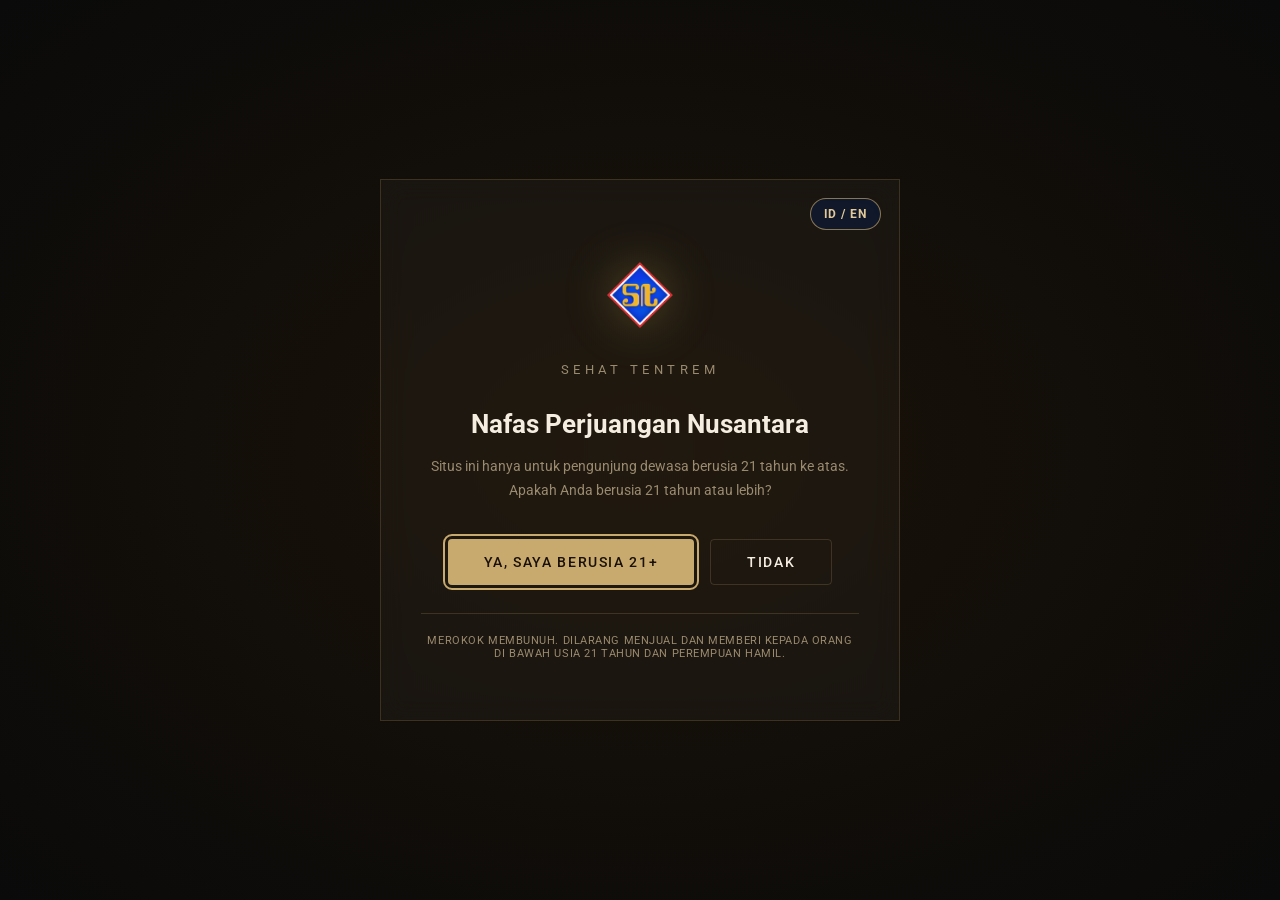
==== commit 4326bc6d: "chore: sync preview from 440c91d" ====
--- a/index.html
+++ b/index.html
@@ -52,6 +52,7 @@
   <div id="age-gate" class="age-gate" role="dialog" aria-modal="true" aria-label="Verifikasi usia 21 tahun ke atas">
     <div class="age-gate__bg"></div>
     <div class="age-gate__content">
+      <button class="language-toggle" type="button" data-main-lang-toggle aria-label="Switch to English">ID / EN</button>
       <div class="age-gate__logo">
         <img src="assets/images/optimized/logo-st.png" width="512" height="512" alt="ST Sehat Tentrem" class="age-gate__logo-img" fetchpriority="high" decoding="async" onerror="this.style.display='none'; this.nextElementSibling.style.display='block'" />
         <span class="age-gate__logo-fallback" style="display:none">ST</span>
@@ -87,6 +88,7 @@
           <a href="#cerita" class="nav-link">Cerita ST</a>
           <a href="#kontak" class="nav-link">Kontak</a>
           <a href="https://info-st.com/location" target="_blank" rel="noopener" class="nav-link nav-link--cta cta-store-locator" data-cta-type="nav" data-product="general">Cari Outlet</a>
+          <button class="language-toggle language-toggle--nav" type="button" data-main-lang-toggle aria-label="Switch to English">ID / EN</button>
         </nav>
         <button class="navbar__hamburger" id="hamburger" aria-label="Menu" aria-expanded="false">
           <span></span><span></span><span></span>
@@ -784,6 +786,7 @@
   </div><!-- /main-site -->
 
   <script src="assets/js/config.js"></script>
+  <script src="assets/js/i18n-main.js"></script>
   <script src="assets/js/main.js"></script>
 </body>
 </html>
--- a/assets/css/style.css
+++ b/assets/css/style.css
@@ -74,6 +74,11 @@
 .btn--outline:hover { border-color: var(--gold); color: var(--gold); }
 .btn--sm { padding: 10px 24px; font-size: 0.75rem; }
 .btn--full { width: 100%; text-align: center; }
+.language-toggle { border: 1px solid rgba(200,169,110,0.65); background: rgba(15,26,52,0.78); color: var(--gold-light); border-radius: 999px; padding: 8px 13px; font: inherit; font-size: 0.72rem; font-weight: 700; letter-spacing: .08em; cursor: pointer; transition: var(--trans); }
+.language-toggle:hover, .language-toggle:focus-visible { background: var(--gold); color: var(--dark); outline: none; }
+.age-gate__content > .language-toggle { position: absolute; top: 18px; right: 18px; }
+.language-toggle--nav { margin-left: 8px; padding: 6px 10px; }
+@media (max-width: 1023px) { .language-toggle--nav { margin: 10px 0 0; } }
 
 /* ===== AGE GATE ===== */
 .age-gate {
@@ -911,6 +916,15 @@
   .timeline__item, .timeline__item:nth-child(even) { padding-left: 60px; padding-right: 0; justify-content: flex-start; }
   .timeline__dot { left: 20px; }
 }
+@media (max-width: 1199px) {
+  .footer__group { border-top: 1px solid var(--border); padding-top: 4px; }
+  .footer__group > summary { display: flex; align-items: center; justify-content: space-between; padding: 12px 0; color: var(--text-muted); font-size: 0.7rem; font-weight: 500; letter-spacing: 0.25em; cursor: pointer; }
+  .footer__group > summary::after { content: '+'; color: var(--gold); font-size: 1.15rem; font-weight: 300; letter-spacing: 0; }
+  .footer__group[open] > summary::after { content: '−'; }
+  .footer__group-list { gap: 10px; margin-top: 0; padding: 0 0 14px; }
+  .footer__group-list a { font-size: 0.8rem; }
+}
+
 @media (max-width: 640px) {
   .section { padding: 64px 0; }
   .navbar__nav { width: 86vw; padding: 80px 24px 32px; }
@@ -922,12 +936,6 @@
   .footer__logo-img { margin-inline: auto; }
   .footer__actions { width: 100%; display: grid; grid-template-columns: 1fr 1fr; gap: 10px; }
   .footer__action { width: 100%; padding-inline: 10px; }
-  .footer__group { border-top: 1px solid var(--border); padding-top: 4px; }
-  .footer__group > summary { display: flex; align-items: center; justify-content: space-between; padding: 12px 0; color: var(--text-muted); font-size: 0.7rem; font-weight: 500; letter-spacing: 0.25em; text-transform: uppercase; cursor: pointer; }
-  .footer__group > summary::after { content: '+'; color: var(--gold); font-size: 1.15rem; font-weight: 300; letter-spacing: 0; }
-  .footer__group[open] > summary::after { content: '−'; }
-  .footer__group-list { gap: 10px; margin-top: 0; padding: 0 0 14px; }
-  .footer__group-list a { font-size: 0.8rem; }
   .footer__bottom { padding-bottom: calc(16px + env(safe-area-inset-bottom)); }
   .about__stats { flex-direction: column; gap: 20px; }
   .age-gate__actions { flex-direction: column; }
@@ -939,9 +947,8 @@
   .hero__slide-caption { right: 24px; left: 24px; bottom: 32px; font-size: 0.55rem; text-align: right; white-space: normal; word-wrap: break-word; }
 }
 
-@media (min-width: 641px) {
-  /* Di layar lebar grup footer selalu terbuka (diatur lewat atribut open di
-     updateDeviceClasses), jadi summary bukan lagi tombol. */
+@media (min-width: 1200px) {
+  /* Desktop lebar menampilkan kelompok footer secara permanen. */
   .footer__group > summary { pointer-events: none; }
 }
 
@@ -1150,7 +1157,7 @@
    "Cari Outlet" sendiri, jadi menahannya hanya menambah tumpukan. */
 body.at-page-end .sticky-cta-mobile { transform: translateY(100%); }
 
-@media (max-width: 768px) {
+@media (max-width: 640px) {
   .quick-help { right: 16px; bottom: 16px; }
   body.at-page-end.has-sticky-cta .quick-help { bottom: 16px; }
   body.at-page-end.has-sticky-cta .back-to-top { bottom: 76px; }
